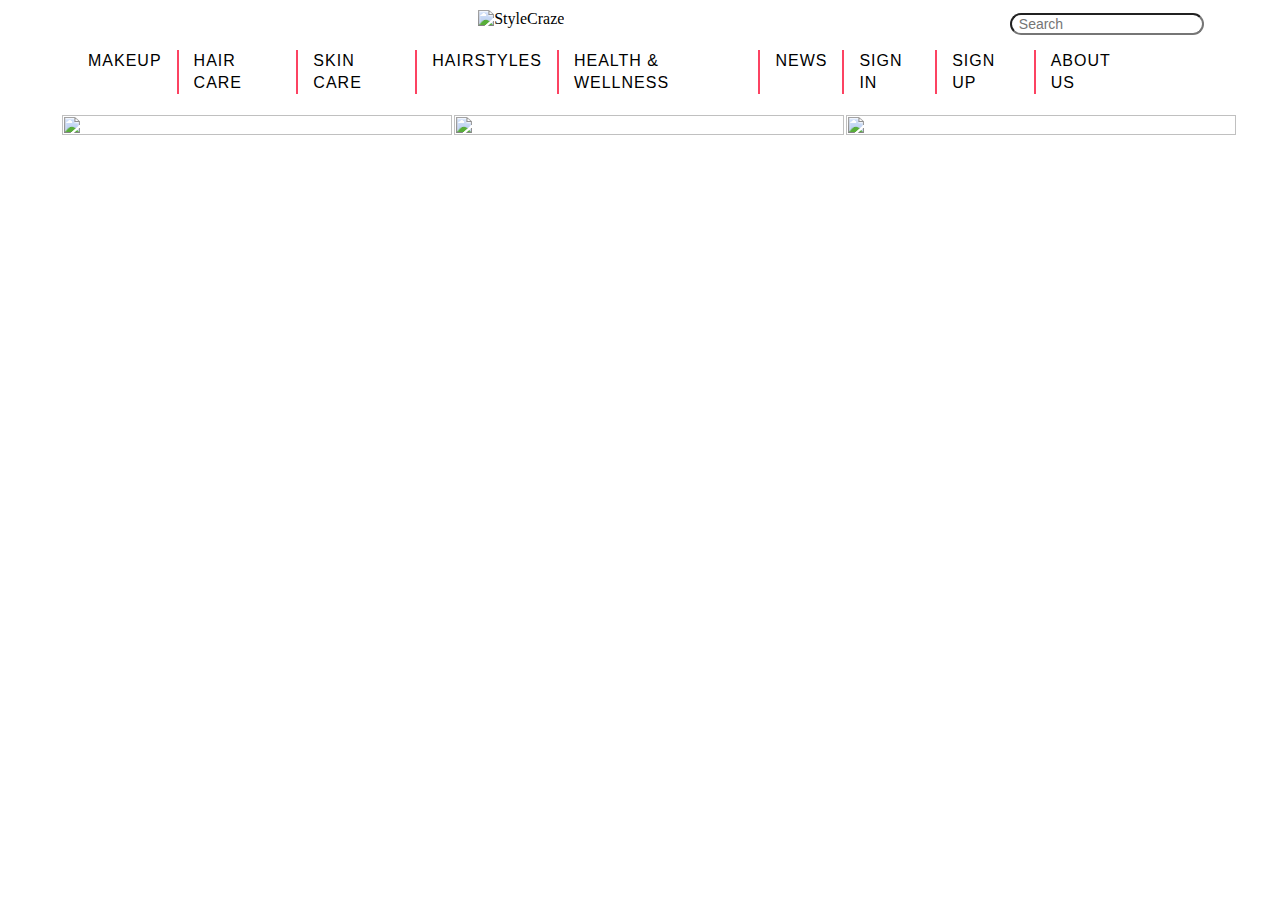
==== Individual Project 1/index.html @ 75a13a4c "added the files in branch day-2" ====
<html lang="en">
<head>
    <meta charset="UTF-8">
    <meta http-equiv="X-UA-Compatible" content="IE=edge">
    <meta name="viewport" content="width=device-width, initial-scale=1.0">
    <title>Style caraze</title>
    <style>
        #container{
            display: flex;
            flex-wrap: wrap;
            justify-content: center;
             width: 90%;
             margin: auto;
            position: sticky;
        }
        #container>img{
            display: block;
            margin-top: 2px;
           margin-left: 407px;
           margin-right: auto;
        }
        input[type="search"]{
              border-radius: 20px;
              margin-top: 5px;
              margin-bottom: 5px;
              margin-right: 5px;
              font-size: 14px;
              padding-left: 7px;
        }
        #ele{
            display: flex;
            justify-content: center;
            width: 85%;
            font-family: Poppins, Poppins-Hindi, sans-serif;
            
            margin-top: 10px;
            margin-left: 65px;
            font-size: 16px;
            font-weight: 500;
            letter-spacing: 1px;
            line-height: 22px;
            
        }
        #ele>div{
            border-right: 2px solid rgb(252, 67, 98);
            padding-left: 15px;
            padding-right: 15px;
        }
        #ele>div:last-child{
            border:none;
        }
       #homeTopSection{
        display: flex;
        width: 93%;
        margin: auto;
        margin-top: 20px;
        margin-left: 53px;
       } 
       #homeTopSection>div{
        width: 100%;
        border: .1px solid white;
       
        
       }
       #homeTopSection>div>img:hover{
        transition: 0.5s;
        opacity: 0.8;
       }
       #homeTopSection>div>img{
        width: 100%;
       }
    </style>
</head>
<body>
  <div id="container">
    <img src="https://cdn2.stylecraze.com/wp-content/themes/buddyboss-child/images/sc-logo.png" alt="StyleCraze">
    <input type="search" placeholder="Search" aria-label="Search">
    </div>  
    <div id="ele"></div>
    <div id="homeTopSection">

    </div>
</body>
<script>
    let navElement=["MAKEUP","HAIR CARE","SKIN CARE", "HAIRSTYLES","HEALTH & WELLNESS","NEWS","SIGN IN","SIGN UP","ABOUT US"]
    let topSection=["https://cdn2.stylecraze.com/wp-content/uploads/2019/03/How-To-Style-Converse-Shoes-With-Dresses--17-Outfit-Ideas-1.jpg.webp",
    "https://cdn2.stylecraze.com/wp-content/uploads/2019/03/27-Cute-Summer-Date-Ideas-To-Explore-With-Your-Loved-One.jpg.webp",
    "https://cdn2.stylecraze.com/wp-content/uploads/2019/03/A-Complete-History-Of-Lipsticks.jpg.webp"]

    navElement.forEach(function (ele,i){
      let navElement1=document.createElement("div");
      navElement1.innerText=ele;
      navElement1.addEventListener("click", function (){
         moveBetweenPages(ele,i);
      })
      document.querySelector("#ele").append(navElement1);
    })
    topSection.forEach(function (ele){
        let topSectionDiv=document.createElement("div");
        let topSectionImg=document.createElement("img");
        topSectionImg.src=ele;
        topSectionDiv.append(topSectionImg);
        document.querySelector("#homeTopSection").append(topSectionDiv);
    })
    function  moveBetweenPages(ele,i){
        if(i==0){
            window.location.href="makeUp.html";
        }
        if(i==1){
            window.location.href="hairCare.html";
        }
        if(i==2){
            window.location.href="skinCare.html";
        }
        if(i==3){
            window.location.href="hairStyles.html";
        }
        if(i==6){
            window.location.href="signIn.html";
        }
        if(i==7){
            window.location.href="signUp.html";
        }
    }
</script>
</html>
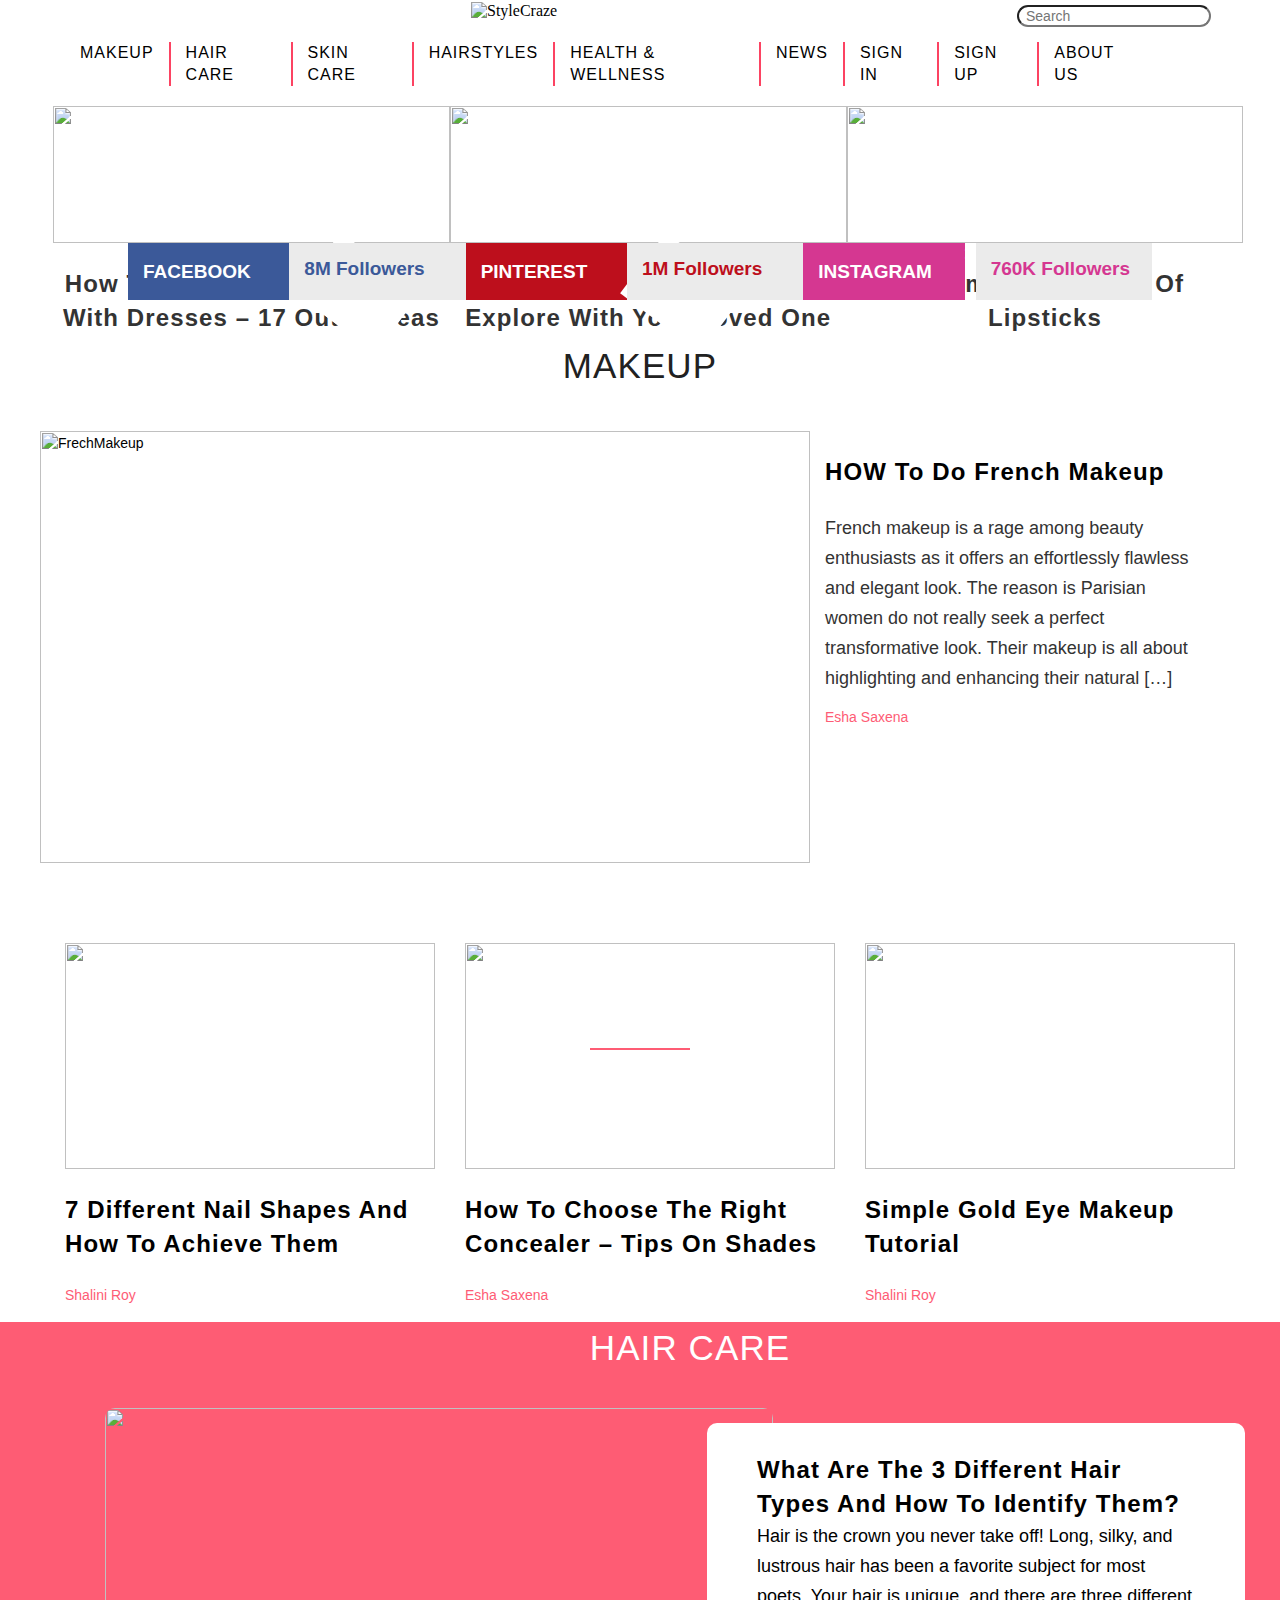
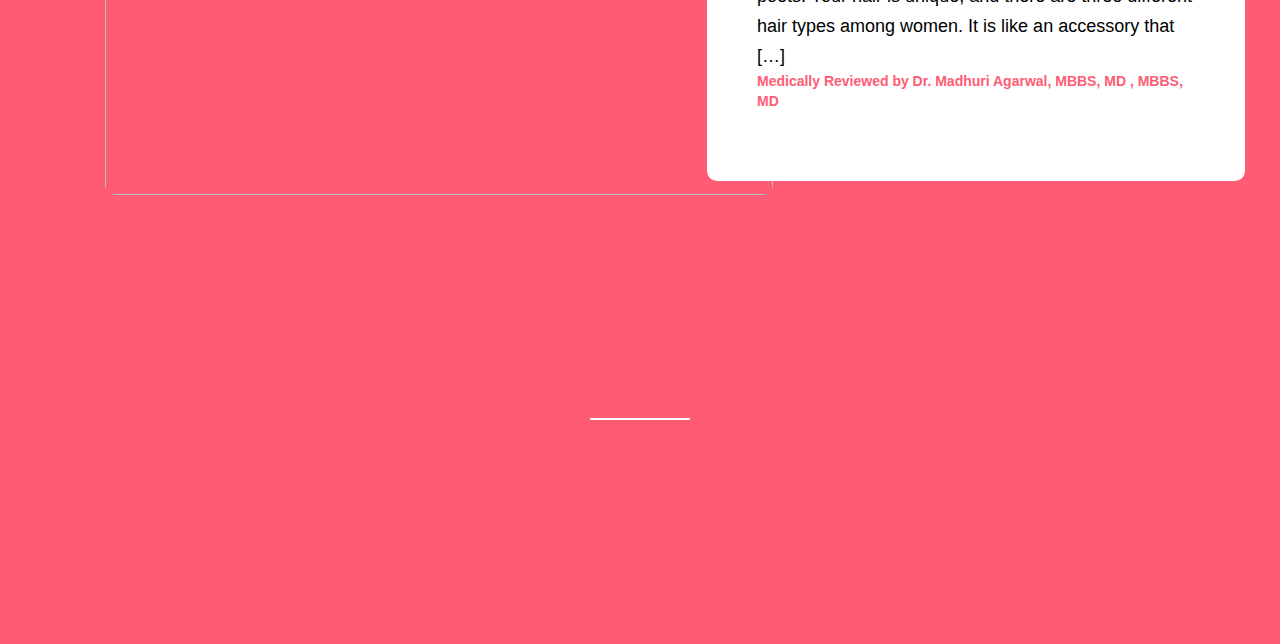
==== commit 4ab16f73: "Added day-3 work of individual project" ====
--- a/Individual Project 1/index.html
+++ b/Individual Project 1/index.html
@@ -4,123 +4,67 @@
     <meta http-equiv="X-UA-Compatible" content="IE=edge">
     <meta name="viewport" content="width=device-width, initial-scale=1.0">
     <title>Style caraze</title>
-    <style>
-        #container{
-            display: flex;
-            flex-wrap: wrap;
-            justify-content: center;
-             width: 90%;
-             margin: auto;
-            position: sticky;
-        }
-        #container>img{
-            display: block;
-            margin-top: 2px;
-           margin-left: 407px;
-           margin-right: auto;
-        }
-        input[type="search"]{
-              border-radius: 20px;
-              margin-top: 5px;
-              margin-bottom: 5px;
-              margin-right: 5px;
-              font-size: 14px;
-              padding-left: 7px;
-        }
-        #ele{
-            display: flex;
-            justify-content: center;
-            width: 85%;
-            font-family: Poppins, Poppins-Hindi, sans-serif;
-            
-            margin-top: 10px;
-            margin-left: 65px;
-            font-size: 16px;
-            font-weight: 500;
-            letter-spacing: 1px;
-            line-height: 22px;
-            
-        }
-        #ele>div{
-            border-right: 2px solid rgb(252, 67, 98);
-            padding-left: 15px;
-            padding-right: 15px;
-        }
-        #ele>div:last-child{
-            border:none;
-        }
-       #homeTopSection{
-        display: flex;
-        width: 93%;
-        margin: auto;
-        margin-top: 20px;
-        margin-left: 53px;
-       } 
-       #homeTopSection>div{
-        width: 100%;
-        border: .1px solid white;
-       
-        
-       }
-       #homeTopSection>div>img:hover{
-        transition: 0.5s;
-        opacity: 0.8;
-       }
-       #homeTopSection>div>img{
-        width: 100%;
-       }
-    </style>
+    <link rel="stylesheet" href="./Styles/index.css"/>
+    
 </head>
 <body>
   <div id="container">
     <img src="https://cdn2.stylecraze.com/wp-content/themes/buddyboss-child/images/sc-logo.png" alt="StyleCraze">
     <input type="search" placeholder="Search" aria-label="Search">
     </div>  
+
     <div id="ele"></div>
-    <div id="homeTopSection">
+    <div id="homeTopSection"></div>
+    <!-- Social Media Part -->
+    <div id="socialFollowing">
+        
+            <div class="social">FACEBOOK</div>
+            <div class="empty"></div>
+            <div >8M  Followers</div>
+        
+        
+            <div  class="social">PINTEREST</div>
+            <div class="empty"></div>
+            <div >1M Followers</div>
+        
+        
+            <div  class="social">INSTAGRAM</div>
+            <div class="empty"></div>>
+            <div >760K Followers</div>
+        
+    </div>
+    <!-- Make Up Section -->
+   
+    <div>
+        <h1>MAKEUP</h1>
+    </div>
+    <div id="frenchMakeUp">
+    <img src="https://cdn2.stylecraze.com/wp-content/uploads/2019/02/How-To-Do-French-Makeup-2.jpg.webp" alt="FrechMakeup">
+    <div>
+      <div><p>HOW To Do French Makeup</p></div>  
+        <div><p>French makeup is a rage among beauty enthusiasts as it offers an effortlessly flawless and elegant look. The reason is Parisian women do not really seek a perfect transformative look. Their makeup is all about highlighting and enhancing their natural […]</p>
+        </div> 
+        <div><p>Esha Saxena</p></div>
+    </div>
+   </div>
+    <div id="makeUpTips">
 
     </div>
+    <!-- Hair Care Section -->
+    <div id="hairCareSection">
+        <div>
+            <p>HAIR CARE</p>
+            <img src="https://cdn2.stylecraze.com/wp-content/uploads/2012/09/What-Are-The-3-Different-Hair-Types-And-How-To-Identify-Them.jpg.webp" alt="">
+             <div>
+                <div>What Are The 3 Different Hair Types And How To Identify Them?</div>
+                <div>Hair is the crown you never take off! Long, silky, and lustrous hair has been a favorite subject for most poets. Your hair is unique, and there are three different hair types among women. It is like an accessory that […]</div>
+                <div>Medically Reviewed by Dr. Madhuri Agarwal, MBBS, MD , MBBS, MD</div>
+             </div>
+        </div>
+        <div></div>
+    </div>
+    
+    
 </body>
-<script>
-    let navElement=["MAKEUP","HAIR CARE","SKIN CARE", "HAIRSTYLES","HEALTH & WELLNESS","NEWS","SIGN IN","SIGN UP","ABOUT US"]
-    let topSection=["https://cdn2.stylecraze.com/wp-content/uploads/2019/03/How-To-Style-Converse-Shoes-With-Dresses--17-Outfit-Ideas-1.jpg.webp",
-    "https://cdn2.stylecraze.com/wp-content/uploads/2019/03/27-Cute-Summer-Date-Ideas-To-Explore-With-Your-Loved-One.jpg.webp",
-    "https://cdn2.stylecraze.com/wp-content/uploads/2019/03/A-Complete-History-Of-Lipsticks.jpg.webp"]
-
-    navElement.forEach(function (ele,i){
-      let navElement1=document.createElement("div");
-      navElement1.innerText=ele;
-      navElement1.addEventListener("click", function (){
-         moveBetweenPages(ele,i);
-      })
-      document.querySelector("#ele").append(navElement1);
-    })
-    topSection.forEach(function (ele){
-        let topSectionDiv=document.createElement("div");
-        let topSectionImg=document.createElement("img");
-        topSectionImg.src=ele;
-        topSectionDiv.append(topSectionImg);
-        document.querySelector("#homeTopSection").append(topSectionDiv);
-    })
-    function  moveBetweenPages(ele,i){
-        if(i==0){
-            window.location.href="makeUp.html";
-        }
-        if(i==1){
-            window.location.href="hairCare.html";
-        }
-        if(i==2){
-            window.location.href="skinCare.html";
-        }
-        if(i==3){
-            window.location.href="hairStyles.html";
-        }
-        if(i==6){
-            window.location.href="signIn.html";
-        }
-        if(i==7){
-            window.location.href="signUp.html";
-        }
-    }
-</script>
+<script src="./Scripts/index.js"></script>
 </html>--- a/Individual Project 1/Styles/index.css
+++ b/Individual Project 1/Styles/index.css
@@ -0,0 +1,356 @@
+body{
+    margin: 0px;
+}
+#container{
+    display: flex;
+    flex-wrap: wrap;
+    justify-content: center;
+     width: 90%;
+     margin: auto;
+   
+}
+#container>img{
+    display: block;
+    margin-top: 2px;
+   margin-left: 407px;
+   margin-right: auto;
+}
+input[type="search"]{
+      border-radius: 20px;
+      margin-top: 5px;
+      margin-bottom: 5px;
+      margin-right: 5px;
+      font-size: 14px;
+      padding-left: 7px;
+}
+#ele{
+    display: flex;
+    justify-content: center;
+    width: 85%;
+    font-family: Poppins, Poppins-Hindi, sans-serif;
+    
+    margin-top: 10px;
+    margin-left: 65px;
+    font-size: 16px;
+    font-weight: 500;
+    letter-spacing: 1px;
+    line-height: 22px;
+    
+}
+#ele>div{
+    border-right: 2px solid rgb(252, 67, 98);
+    padding-left: 15px;
+    padding-right: 15px;
+}
+#ele>div:last-child{
+    border:none;
+}
+#homeTopSection{
+display: flex;
+
+width: 93%;
+margin: auto;
+margin-top: 20px;
+margin-left: 53px;
+} 
+#homeTopSection>div{
+width: 100%;
+}
+#homeTopSection>div>img:hover{
+transition: 0.5s;
+opacity: 0.8;
+}
+#homeTopSection>div>img{
+width: 100%;
+}
+#homeTopSection>div>p{
+  
+    font-family: Poppins, Poppins-Hindi, sans-serif;
+    font-size: 24px;
+    font-weight: 700;
+    letter-spacing: 1.1px;
+    line-height: 34.2857px;
+    color: #333333;
+    text-align: center;
+    cursor: pointer;
+}
+
+/* Social Media Part */
+#socialFollowing{
+    display: flex;
+    justify-content: space-between;
+    width: 80%;
+    margin: auto;
+    
+    font-family: Poppins, Poppins-Hindi, sans-serif;
+    font-size: 19px;
+    font-weight: 700;
+    color:#FFFFFF ;
+}
+#socialFollowing>div:nth-of-type(3n){
+    width: 191.281px;
+    background-color: #ebebeb;
+    padding: 15px 15px 0px 15px;
+    z-index: 10;
+}
+.social{
+    line-height: 27.1429px;
+   
+    width:191.281px;
+    padding: 15px 0px 15px 15px;
+
+}
+#socialFollowing>div:nth-child(1){
+    
+    background-color: #3B5999;
+   
+}
+#socialFollowing>div:nth-child(4){
+  background-color: #BD0F1C;
+}
+#socialFollowing>div:nth-child(7){
+ background-color:  #D53791;
+}
+#socialFollowing>div:nth-child(3){
+    color:#3B5999 ;
+    
+}
+#socialFollowing>div:nth-child(6){
+    color:#BD0F1C ;
+}
+#socialFollowing>div:nth-child(9){
+    color:#D53791 ;
+}
+#socialFollowing>.empty{
+    content: "";
+    position: absolute;
+    left: 320px;
+    width: 76px;
+    height: 99.87px;
+    z-index: 9;
+    background-color:#FFFFFF;
+    -webkit-transform: rotate(127deg);
+    box-sizing: border-box;
+}
+#socialFollowing>div:nth-child(5){
+    left: 645px;
+    background-color: #FFFFFF;
+}
+
+/* Make Up Section */
+#socialFollowing+div>h1{
+    font-family: Poppins, Poppins-Hindi, sans-serif;
+    font-size: 35px;
+    font-weight: 500;
+    letter-spacing: 1.1px;
+    line-height: 51px;
+    text-align: center;
+    color: #212121;
+    cursor: pointer;
+    margin: 40px 0 40px 0;
+}
+#socialFollowing+div>h1::after{
+    content: "";
+    height: 2px;
+    width: 100px;
+    background-color: #fe5c74;
+    position: absolute;
+    bottom: 0;
+    left: 0;
+    right: 0;
+
+   margin: -150px auto;
+
+}
+#frenchMakeUp{
+    display: flex;
+    justify-content: space-between;
+    height: 472.078px;
+    width: 1200px;
+    padding: 0 0 40px 0;
+    font-family: Poppins, Poppins-Hindi, sans-serif;
+     font-size: 14px;
+     line-height: 20px;
+    margin: auto;
+    
+}
+#frenchMakeUp>img{
+    height: 432.078px;
+    width: 770px;
+    cursor: pointer;
+
+}
+#frenchMakeUp>img:hover{
+transition: 0.5s;
+opacity: 0.8;
+}
+#frenchMakeUp>div{
+
+    height: 274px;
+    width: 400px;
+    padding: 0 15px 0 15px;
+}
+#frenchMakeUp>div>div:first-child>p{
+    font-family: Poppins, Poppins-Hindi, sans-serif;
+font-size: 24px;
+font-weight: 700;
+letter-spacing: 1.1px;
+line-height: 34px;
+    cursor: pointer;
+}
+#frenchMakeUp>div>div:nth-child(2){
+    height: 180px;
+    width: 370px;
+    font-size: 18px;
+   color:#333333 ; 
+line-height: 30px;
+}
+#frenchMakeUp>div>div:last-child{
+    color: #FE5C75;
+    cursor: pointer;
+}
+#frenchMakeUp>div>div:last-child:hover{
+text-decoration: underline solid rgb(254,92,117);
+}
+#makeUpTips{
+    display: flex;
+    justify-content: space-between;
+   margin-left: 50px;
+   
+ width: 1200px;
+
+}
+#makeUpTips>div{
+    height: 344.359px;
+    width: 400px;
+    padding: 0 15px 0 15px;
+}
+
+#makeUpTips>div>img{
+    height: 226.359px;
+    width: 370px;
+    cursor: pointer;
+}
+#makeUpTips>div>img:hover{
+    transition: 0.5s;
+opacity: 0.8;
+}
+#makeUpTips>div>p:nth-child(2){
+    font-family: Poppins, Poppins-Hindi, sans-serif;
+    font-size: 24px;
+    font-weight: 700;
+    letter-spacing: 1.1px;
+    line-height: 34px;
+    width: auto;
+    height: auto;
+    cursor: pointer;
+}
+#makeUpTips>div>p:nth-child(3){
+    font-family: Poppins, Poppins-Hindi, sans-serif;
+font-size: 14px;
+line-height: 20px;
+
+    color: #FE5C75;
+    cursor: pointer;
+}
+#makeUpTips>div>p:nth-child(3):hover{
+    text-decoration: underline solid rgb(254,92,117);
+}
+#hairCareSection{
+    width:100%;
+    background-color: #fe5c74;
+    height: 921.531px;
+
+}
+#hairCareSection>div:first-child{
+    
+height: 921.531px;
+width: 1170px;
+margin: 0 90px 0 90px;
+padding: 0 15px 0 15px;
+}
+#hairCareSection>div:first-child>p{
+    font-family: Poppins, Poppins-Hindi, sans-serif;
+font-size: 35px;
+font-weight: 500;
+letter-spacing: 1.1px;
+line-height: 51px;
+text-decoration: none solid rgb(255, 255, 255);
+text-align: center;
+color: #FFFFFF;
+}
+#hairCareSection>div:first-child>p::after{
+    content: "";
+    height: 2px;
+    width: 100px;
+    background-color:#FFFFFF;
+    position: absolute;
+    bottom: 0;
+    left: 0;
+    right: 0;
+
+   margin: -1120px auto;
+}
+#hairCareSection>div:first-child>img{
+    height: 386.625px;
+width: 667.5px;
+cursor: pointer;
+border-radius: 10px;
+}
+#hairCareSection>div:first-child>img:hover{
+    transition: 0.5s;
+    opacity: 0.8;
+}
+#hairCareSection>div:first-child>div{
+    height: 298px;
+width: 438.188px;
+margin: 0 0 0 -68px;
+padding: 30px 50px 30px 50px;
+position: relative;
+top: -372px;
+bottom: 0px;
+right: 0px;
+left: 670px;
+border-radius: 10px;
+background-color: #FFFFFF;
+}
+
+#hairCareSection>div:first-child>div>div:first-child{
+    font-family: Poppins, Poppins-Hindi, sans-serif;
+font-size: 24px;
+font-weight: 700;
+letter-spacing: 1.1px;
+line-height: 34px;
+}
+#hairCareSection>div:first-child>div>div:nth-child(2){
+    font-family: Poppins, Poppins-Hindi, sans-serif;
+font-size: 18px;
+line-height: 30px;
+text-decoration: none solid rgb(51, 51, 51);
+}
+#hairCareSection>div:first-child>div>div:nth-child(3){
+    font-family: Poppins, Poppins-Hindi, sans-serif;
+    font-size: 14px;
+    font-weight: 700;
+    line-height: 20px;
+    color: #FE5C75;
+    cursor: pointer;
+}
+#hairCareSection>div:first-child>div>div:nth-child(3):hover{
+    text-decoration: underline solid rgb(254,92,117);
+}
+
+
+
+
+
+
+
+
+
+
+
+
+
+
+
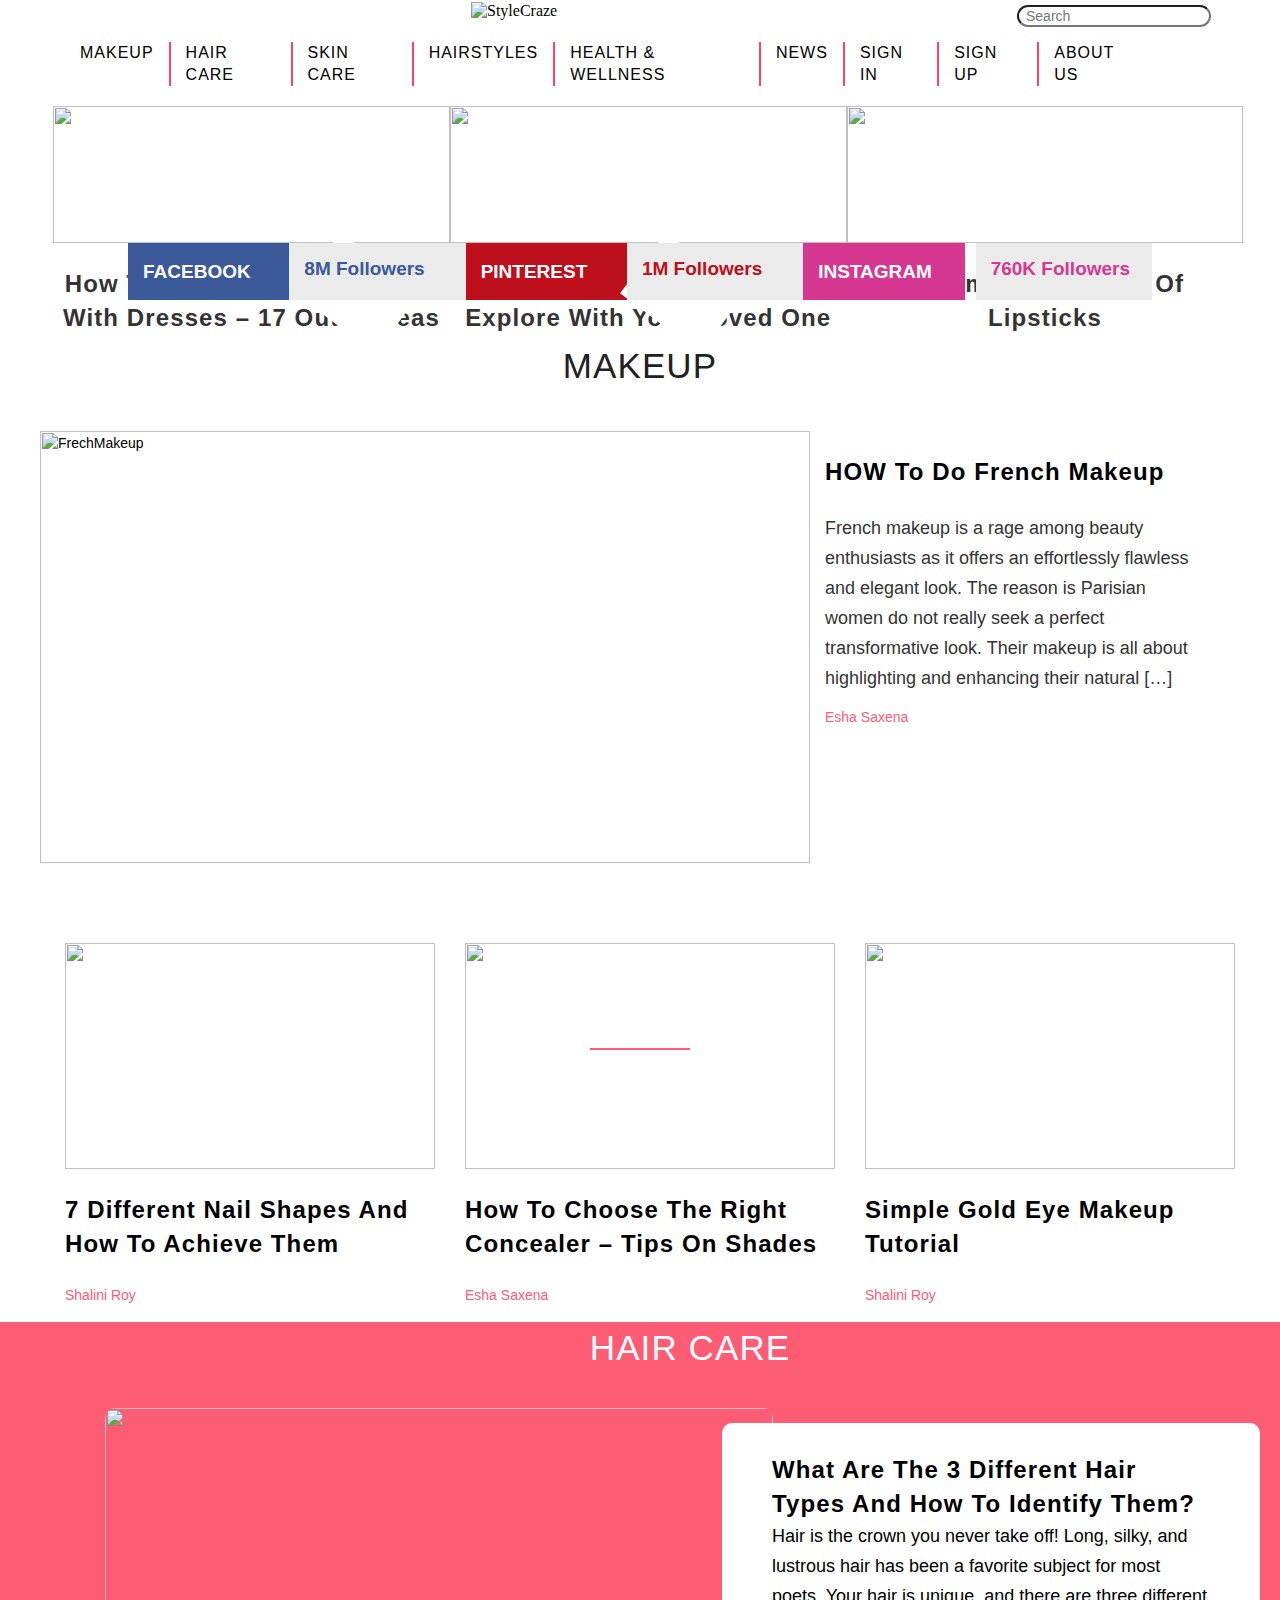
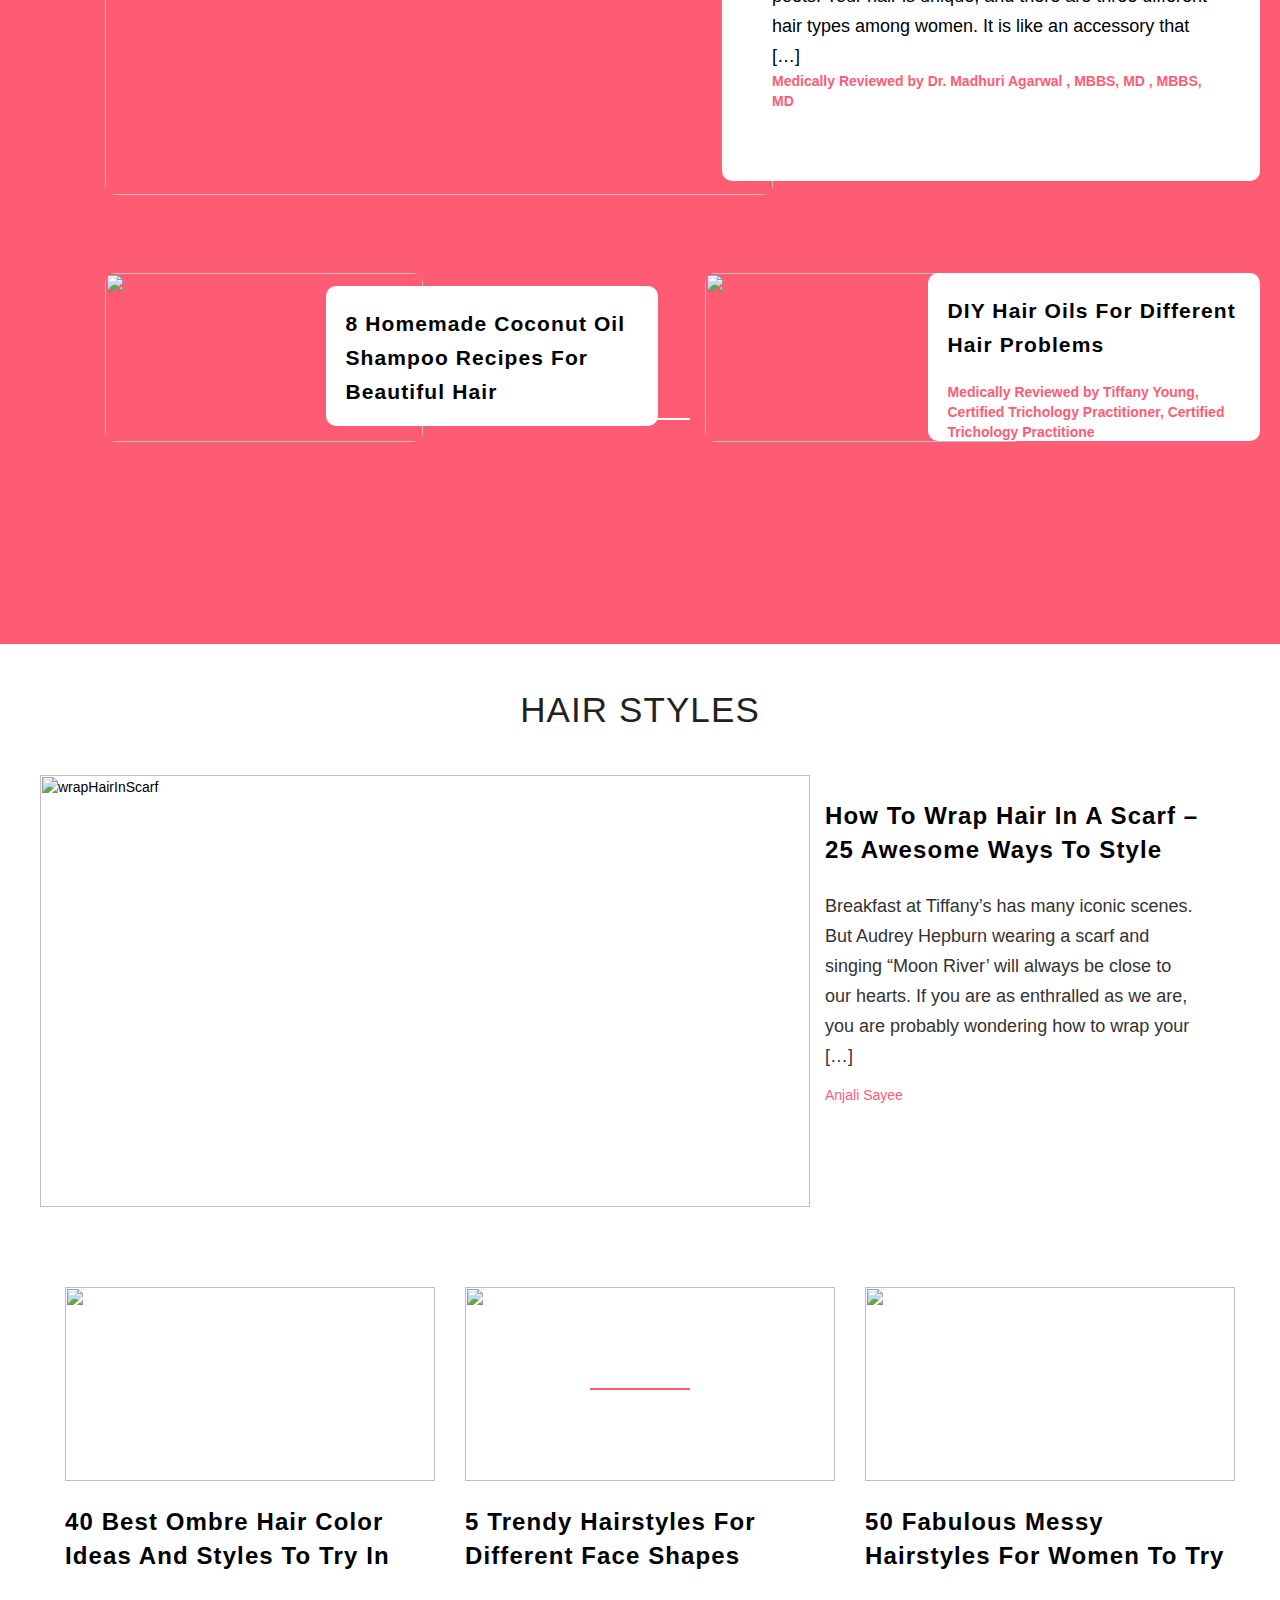
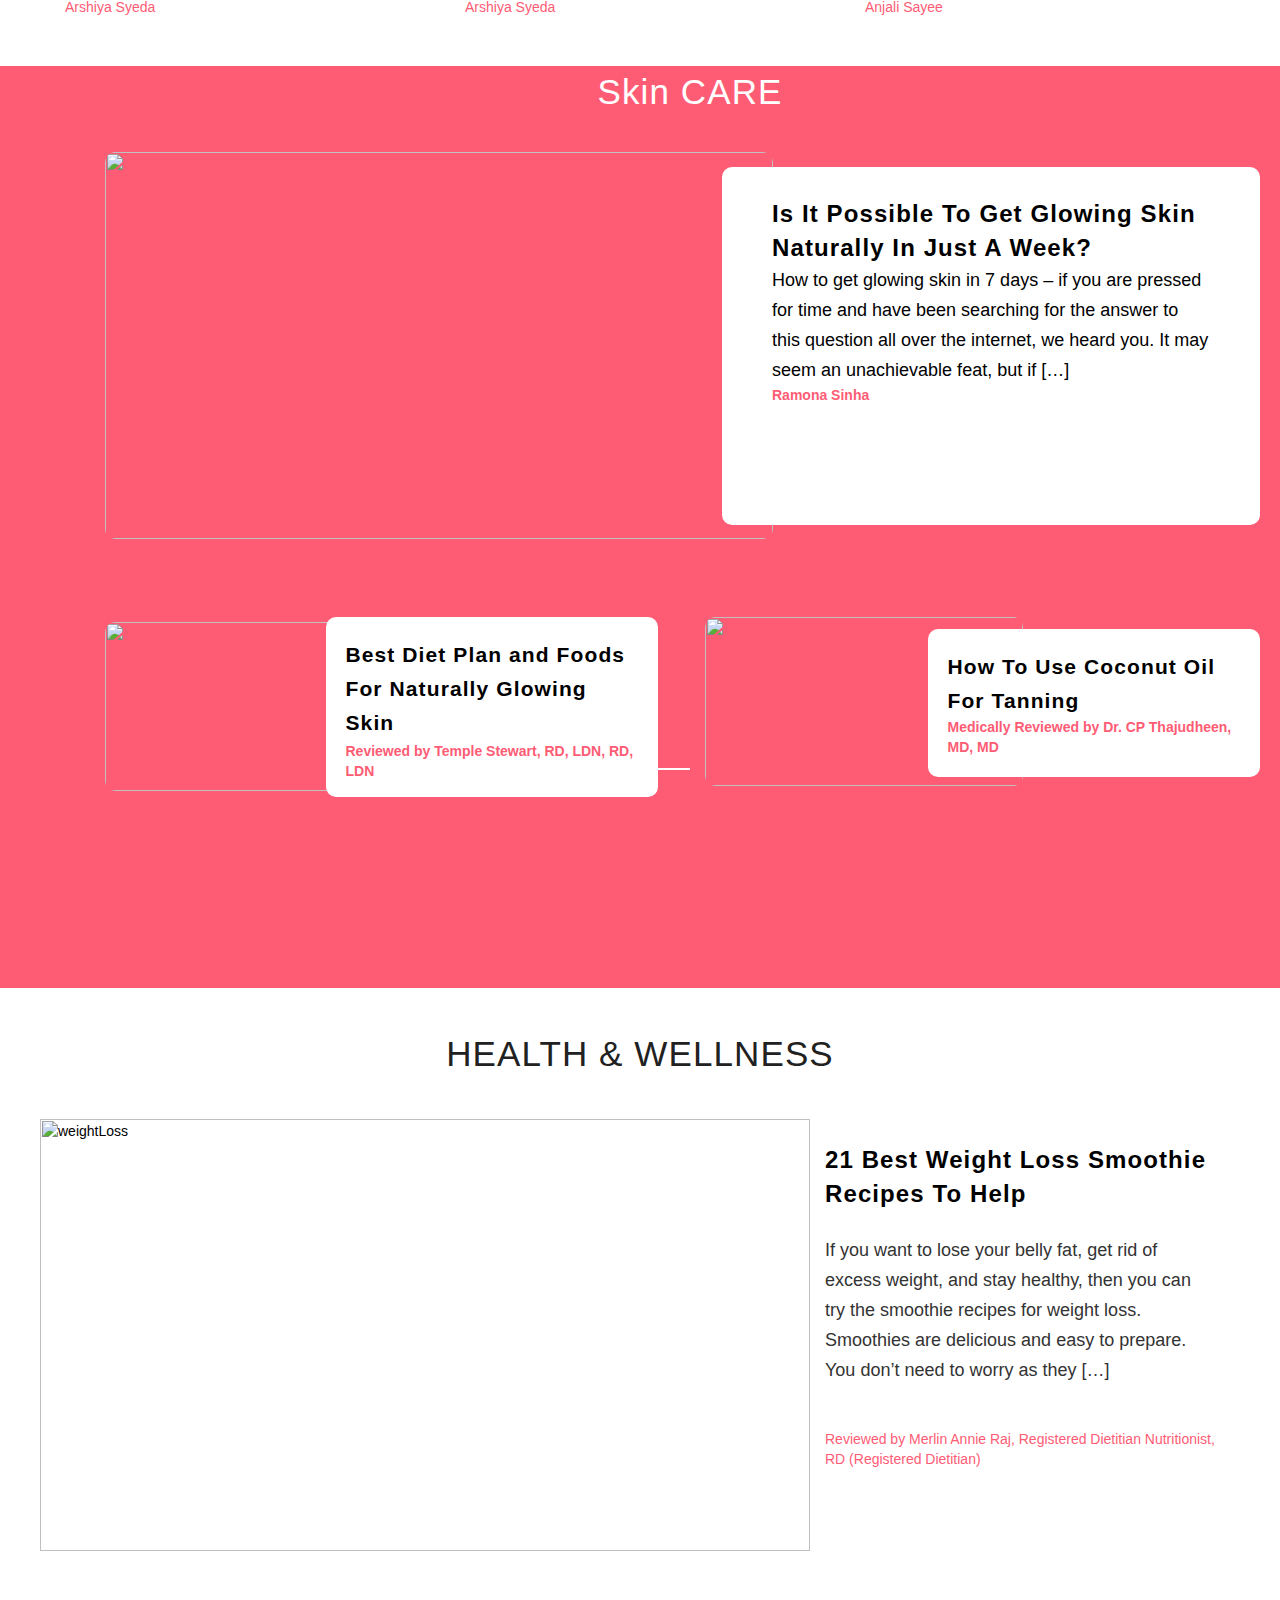
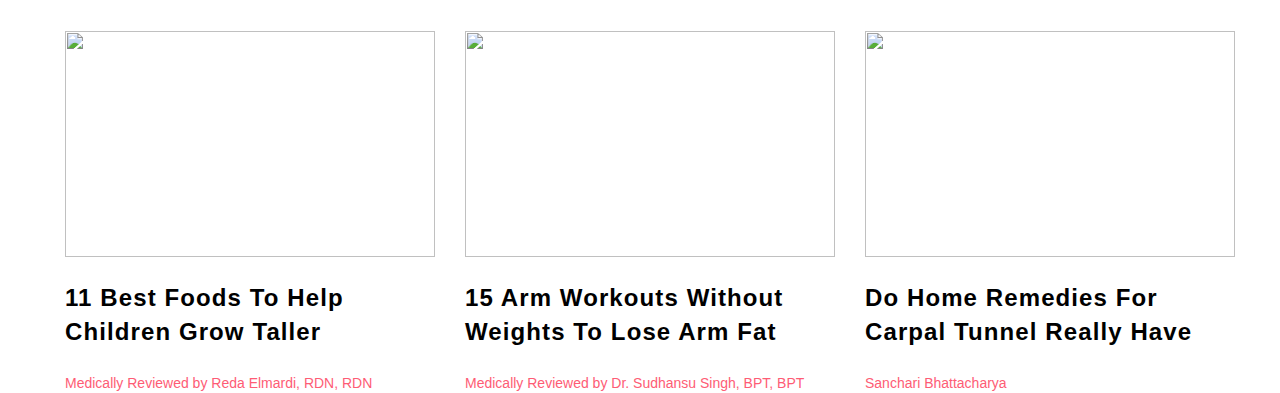
==== commit b3cd8c4d: "added day-4 work" ====
--- a/Individual Project 1/index.html
+++ b/Individual Project 1/index.html
@@ -58,13 +58,89 @@
              <div>
                 <div>What Are The 3 Different Hair Types And How To Identify Them?</div>
                 <div>Hair is the crown you never take off! Long, silky, and lustrous hair has been a favorite subject for most poets. Your hair is unique, and there are three different hair types among women. It is like an accessory that […]</div>
-                <div>Medically Reviewed by Dr. Madhuri Agarwal, MBBS, MD , MBBS, MD</div>
+                <div>Medically Reviewed by <span>Dr. Madhuri Agarwal</span> , MBBS, MD , MBBS, MD</div> 
              </div>
         </div>
-        <div></div>
+        <div>
+            <div>
+                <img src="https://cdn2.stylecraze.com/wp-content/uploads/2012/09/8-Homemade-Coconut-Oil-Shampoo-Recipes-For-Beautiful-Hair.jpg.webp" alt="">
+                <div><p>8 Homemade Coconut Oil Shampoo Recipes For Beautiful Hair</p> </div>
+            </div>
+           <div>
+            <img src="https://cdn2.stylecraze.com/wp-content/uploads/2012/09/DIY-Hair-Oils-For-Different-Hair-Problems.jpg.webp" alt="">
+             <div> 
+                <div><p>DIY Hair Oils For Different Hair Problems</p></div>
+               <div><p>Medically Reviewed by Tiffany Young, Certified Trichology Practitioner, Certified Trichology Practitione</p></div>
+            </div>           
+        </div>
+        </div>
     </div>
-    
-    
+      <!-- Hair Styles Section -->
+      
+    <div>
+        <h1>HAIR STYLES</h1>
+    </div>
+    <div id="wrapHairInScarf">
+    <img src="https://cdn2.stylecraze.com/wp-content/uploads/2015/06/How-To-Wrap-Hair-In-A-Scarf--25-Awesome-Ways-To-Style.jpg.webp" alt="wrapHairInScarf">
+    <div>
+      <div><p>How To Wrap Hair In A Scarf – 25 Awesome Ways To Style</p></div>  
+        <div><p>Breakfast at Tiffany’s has many iconic scenes. But Audrey Hepburn wearing a scarf and singing “Moon River’ will always be close to our hearts. If you are as enthralled as we are, you are probably wondering how to wrap your […]</p>
+        </div> 
+        <div><p>Anjali Sayee</p></div>
+    </div>
+   </div>
+    <div id="hairStyleTips">
+    </div>
+
+     <!-- Skin Care Section -->
+     
+    <div id="skinCareSection">
+        <div>
+            <p>Skin CARE</p>
+            <img src="https://cdn2.stylecraze.com/wp-content/uploads/2014/03/Is-It-Possible-To-Get-Glowing-Skin-Naturally-In-Just-A-Week-1.jpg.webp" alt="">
+             <div>
+                <div>Is It Possible To Get Glowing Skin Naturally In Just A Week?</div>
+                <div>How to get glowing skin in 7 days – if you are pressed for time and have been searching for the answer to this question all over the internet, we heard you. It may seem an unachievable feat, but if […]</div>
+                <div> <span>Ramona Sinha</span> </div> 
+             </div>
+        </div>
+        <div>
+            <div>
+                <img id="bestDiet" src="https://cdn2.stylecraze.com/wp-content/uploads/2014/03/Best-Diet-Plan-and-Foods-For-Naturally-Glowing-Skin.jpg.webp" alt="">
+               <div>
+                <div><p>Best Diet Plan and Foods For Naturally Glowing Skin</p> </div>
+                <div>Reviewed by <span>Temple Stewart</span>, RD, LDN, RD, LDN</div>
+               </div>
+                
+            </div>
+           <div>
+            <img src="https://cdn2.stylecraze.com/wp-content/uploads/2014/03/How-To-Use-Coconut-Oil-For-Tanning.jpg.webp" alt="">
+             <div> 
+                <div><p>How To Use Coconut Oil For Tanning</p></div>
+               <div><p>Medically Reviewed by <span>Dr. CP Thajudheen</span>, MD, MD</p></div> 
+            </div>           
+        </div>
+        </div>
+    </div>
+
+     <!-- Health & Wellness Section -->
+
+     <div>
+        <h1>HEALTH & WELLNESS</h1>
+    </div>
+    <div id="weightLoss">
+    <img src="https://cdn2.stylecraze.com/wp-content/uploads/2013/12/21-Best-Weight-Loss-Smoothie-Recipes-To-Help-You-Lose-Fat.jpg.webp" alt="weightLoss">
+    <div>
+      <div><p>21 Best Weight Loss Smoothie Recipes To Help</p></div>  
+        <div><p>If you want to lose your belly fat, get rid of excess weight, and stay healthy, then you can try the smoothie recipes for weight loss. Smoothies are delicious and easy to prepare. You don’t need to worry as they […]</p>
+        </div> 
+        <div><p>Reviewed by <span>Merlin Annie Raj</span>, Registered Dietitian Nutritionist, RD (Registered Dietitian)</p></div> 
+    </div>
+   </div>
+    <div id="healthTips">
+
+    </div>
+
 </body>
 <script src="./Scripts/index.js"></script>
 </html>--- a/Individual Project 1/Styles/index.css
+++ b/Individual Project 1/Styles/index.css
@@ -137,8 +137,8 @@
     background-color: #FFFFFF;
 }
 
-/* Make Up Section */
-#socialFollowing+div>h1{
+/* Make Up And Health and Wellness Section*/
+#socialFollowing+div>h1,#skinCareSection+div>h1{
     font-family: Poppins, Poppins-Hindi, sans-serif;
     font-size: 35px;
     font-weight: 500;
@@ -149,7 +149,7 @@
     cursor: pointer;
     margin: 40px 0 40px 0;
 }
-#socialFollowing+div>h1::after{
+#socialFollowing+div>h1::after,#skinCareSection+div>h1::after{
     content: "";
     height: 2px;
     width: 100px;
@@ -162,7 +162,7 @@
    margin: -150px auto;
 
 }
-#frenchMakeUp{
+#frenchMakeUp,#weightLoss,#wrapHairInScarf{
     display: flex;
     justify-content: space-between;
     height: 472.078px;
@@ -174,23 +174,23 @@
     margin: auto;
     
 }
-#frenchMakeUp>img{
+#frenchMakeUp>img,#wrapHairInScarf>img,#weightLoss>img{
     height: 432.078px;
     width: 770px;
     cursor: pointer;
 
 }
-#frenchMakeUp>img:hover{
+#frenchMakeUp>img:hover,#wrapHairInScarf>img:hover,#weightLoss>img:hover{
 transition: 0.5s;
 opacity: 0.8;
 }
-#frenchMakeUp>div{
+#frenchMakeUp>div,#wrapHairInScarf>div,#weightLoss>div{
 
     height: 274px;
     width: 400px;
     padding: 0 15px 0 15px;
 }
-#frenchMakeUp>div>div:first-child>p{
+#frenchMakeUp>div>div:first-child>p,#wrapHairInScarf>div>div:first-child>p,#weightLoss>div>div:first-child>p{
     font-family: Poppins, Poppins-Hindi, sans-serif;
 font-size: 24px;
 font-weight: 700;
@@ -198,21 +198,21 @@
 line-height: 34px;
     cursor: pointer;
 }
-#frenchMakeUp>div>div:nth-child(2){
+#frenchMakeUp>div>div:nth-child(2),#wrapHairInScarf>div>div:nth-child(2),#weightLoss>div>div:nth-child(2){
     height: 180px;
     width: 370px;
     font-size: 18px;
    color:#333333 ; 
 line-height: 30px;
 }
-#frenchMakeUp>div>div:last-child{
+#frenchMakeUp>div>div:last-child,#wrapHairInScarf>div>div:last-child,#weightLoss>div>div:last-child{
     color: #FE5C75;
     cursor: pointer;
 }
-#frenchMakeUp>div>div:last-child:hover{
+#frenchMakeUp>div>div:last-child:hover,#wrapHairInScarf>div>div:last-child:hover,#weightLoss>div>div:last-child:hover{
 text-decoration: underline solid rgb(254,92,117);
 }
-#makeUpTips{
+#makeUpTips,#healthTips{
     display: flex;
     justify-content: space-between;
    margin-left: 50px;
@@ -220,22 +220,22 @@
  width: 1200px;
 
 }
-#makeUpTips>div{
+#makeUpTips>div,#healthTips>div{
     height: 344.359px;
     width: 400px;
     padding: 0 15px 0 15px;
 }
 
-#makeUpTips>div>img{
+#makeUpTips>div>img,#healthTips>div>img{
     height: 226.359px;
     width: 370px;
     cursor: pointer;
 }
-#makeUpTips>div>img:hover{
+#makeUpTips>div>img:hover,#healthTips>div>img:hover{
     transition: 0.5s;
 opacity: 0.8;
 }
-#makeUpTips>div>p:nth-child(2){
+#makeUpTips>div>p:nth-child(2),#healthTips>div>p:nth-child(2){
     font-family: Poppins, Poppins-Hindi, sans-serif;
     font-size: 24px;
     font-weight: 700;
@@ -245,7 +245,7 @@
     height: auto;
     cursor: pointer;
 }
-#makeUpTips>div>p:nth-child(3){
+#makeUpTips>div>p:nth-child(3),#healthTips>div>p:nth-child(3){
     font-family: Poppins, Poppins-Hindi, sans-serif;
 font-size: 14px;
 line-height: 20px;
@@ -253,9 +253,11 @@
     color: #FE5C75;
     cursor: pointer;
 }
-#makeUpTips>div>p:nth-child(3):hover{
+#makeUpTips>div>p:nth-child(3):hover,#healthTips>div>p:nth-child(3):hover{
     text-decoration: underline solid rgb(254,92,117);
 }
+
+/* Hair Care Section */
 #hairCareSection{
     width:100%;
     background-color: #fe5c74;
@@ -264,10 +266,11 @@
 }
 #hairCareSection>div:first-child{
     
-height: 921.531px;
+
 width: 1170px;
 margin: 0 90px 0 90px;
 padding: 0 15px 0 15px;
+
 }
 #hairCareSection>div:first-child>p{
     font-family: Poppins, Poppins-Hindi, sans-serif;
@@ -288,14 +291,15 @@
     bottom: 0;
     left: 0;
     right: 0;
-
-   margin: -1120px auto;
+    margin: -1120px auto;
+  
 }
 #hairCareSection>div:first-child>img{
     height: 386.625px;
 width: 667.5px;
 cursor: pointer;
 border-radius: 10px;
+
 }
 #hairCareSection>div:first-child>img:hover{
     transition: 0.5s;
@@ -307,12 +311,11 @@
 margin: 0 0 0 -68px;
 padding: 30px 50px 30px 50px;
 position: relative;
-top: -372px;
-bottom: 0px;
-right: 0px;
-left: 670px;
+bottom:372px; 
+left: 685px;
 border-radius: 10px;
 background-color: #FFFFFF;
+
 }
 
 #hairCareSection>div:first-child>div>div:first-child{
@@ -336,21 +339,343 @@
     color: #FE5C75;
     cursor: pointer;
 }
-#hairCareSection>div:first-child>div>div:nth-child(3):hover{
+#hairCareSection>div:first-child>div>div:nth-child(3)>span:hover{
     text-decoration: underline solid rgb(254,92,117);
 }
-
-
-
-
-
-
-
-
-
-
-
-
-
-
-
+#hairCareSection>div:last-child{
+    display: flex;
+    height: 209.625px;
+width: 1200px;
+margin: 0 90px 0 90px;
+padding: 20px 0 20px 0;
+
+position: relative;
+top: -300px;
+
+}
+#hairCareSection>div:last-child>div{
+    display: flex;
+    height: 169.625px;
+width: 600px;
+padding: 0 15px 0 15px;
+
+}
+#hairCareSection>div:last-child>div>img{
+    height: 169.625px;
+width: 317.5px;
+border-radius: 10px;
+}
+#hairCareSection>div:last-child>div>div{
+    height: 100px;
+width: 292.5px;
+margin: 13px 0 0 -97px;
+padding: 0px 20px 40px 20px;
+
+border-radius: 10px;
+background-color: #FFFFFF;
+
+}
+#hairCareSection>div:last-child>div>div>p{
+    font-family: Poppins, Poppins-Hindi, sans-serif;
+font-size: 21px;
+font-weight: 700;
+letter-spacing: 1.1px;
+line-height: 34px;
+}
+#hairCareSection>div:last-child>div:last-child>div{
+    height: 128px;
+width: 292.5px;
+margin: 0 0 0 -95px;
+padding: 0px 20px 40px 20px;
+
+}
+#hairCareSection>div:last-child>div:last-child>div>div:first-child{
+    height: 68px;
+    width: 292.5px;
+    
+}
+#hairCareSection>div:last-child>div:last-child>div>div:first-child>p{
+    font-family: Poppins, Poppins-Hindi, sans-serif;
+font-size: 21px;
+font-weight: 700;
+letter-spacing: 1.1px;
+line-height: 34px;
+}
+#hairCareSection>div:last-child>div:last-child>div>div:last-child{
+    font-family: Poppins, Poppins-Hindi, sans-serif;
+    
+    font-size: 14px;
+    font-weight: 700;
+    line-height: 20px;
+    margin-top: 20px;
+ color:  #FE5C75;
+}
+
+/* Hair Style Section */
+
+#hairCareSection+div>h1{
+    font-family: Poppins, Poppins-Hindi, sans-serif;
+    font-size: 35px;
+    font-weight: 500;
+    letter-spacing: 1.1px;
+    line-height: 51px;
+    text-align: center;
+    color: #212121;
+    cursor: pointer;
+    margin: 40px 0 40px 0;
+}
+#hairCareSection+div>h1::after{
+    content: "";
+    height: 2px;
+    width: 100px;
+    background-color:#fe5c74 ;
+    position: absolute;
+    bottom: 0;
+    left: 0;
+    right: 0;
+
+   margin: -2090px auto;
+
+}
+
+
+#hairStyleTips{
+    display: flex;
+    justify-content: space-between;
+   margin-left: 50px;
+   
+ width: 1200px;
+
+}
+#hairStyleTips>div{
+    height: 344.359px;
+    width: 400px;
+    padding: 0 15px 0 15px;
+}
+
+#hairStyleTips>div>img{
+    height: 194.531;
+    width: 370px;
+    cursor: pointer;
+}
+#hairStyleTips>div>img:hover{
+    transition: 0.5s;
+opacity: 0.8;
+}
+#hairStyleTips>div>p:nth-child(2){
+    font-family: Poppins, Poppins-Hindi, sans-serif;
+    font-size: 24px;
+    font-weight: 700;
+    letter-spacing: 1.1px;
+    line-height: 34px;
+    width: auto;
+    height: auto;
+    cursor: pointer;
+}
+#hairStyleTips>div>p:nth-child(3){
+    font-family: Poppins, Poppins-Hindi, sans-serif;
+font-size: 14px;
+line-height: 20px;
+
+    color: #FE5C75;
+    cursor: pointer;
+}
+#hairStyleTips>div>p:nth-child(3):hover{
+    text-decoration: underline solid rgb(254,92,117);
+}
+ /* Skin Care Section */
+
+ #skinCareSection{
+    width:100%;
+    background-color: #fe5c74;
+    height: 921.531px;
+
+}
+#skinCareSection>div:first-child{
+    
+
+width: 1170px;
+margin: 0 90px 0 90px;
+padding: 0 15px 0 15px;
+
+}
+#skinCareSection>div:first-child>p{
+    font-family: Poppins, Poppins-Hindi, sans-serif;
+font-size: 35px;
+font-weight: 500;
+letter-spacing: 1.1px;
+line-height: 51px;
+text-decoration: none solid rgb(255, 255, 255);
+text-align: center;
+color: #FFFFFF;
+}
+#skinCareSection>div:first-child>p::after{
+    content: "";
+    height: 2px;
+    width: 100px;
+    background-color:#FFFFFF;
+    position: absolute;
+    bottom: 0;
+    left: 0;
+    right: 0;
+    margin: -3070px auto;
+  
+}
+#skinCareSection>div:first-child>img{
+    height: 386.625px;
+width: 667.5px;
+cursor: pointer;
+border-radius: 10px;
+
+}
+#skinCareSection>div:first-child>img:hover{
+    transition: 0.5s;
+    opacity: 0.8;
+}
+#skinCareSection>div:first-child>div{
+    height: 298px;
+width: 438.188px;
+margin: 0 0 0 -68px;
+padding: 30px 50px 30px 50px;
+position: relative;
+bottom:372px; 
+left: 685px;
+border-radius: 10px;
+background-color: #FFFFFF;
+
+}
+
+#skinCareSection>div:first-child>div>div:first-child{
+    font-family: Poppins, Poppins-Hindi, sans-serif;
+font-size: 24px;
+font-weight: 700;
+letter-spacing: 1.1px;
+line-height: 34px;
+}
+#skinCareSection>div:first-child>div>div:nth-child(2){
+    font-family: Poppins, Poppins-Hindi, sans-serif;
+font-size: 18px;
+line-height: 30px;
+text-decoration: none solid rgb(51, 51, 51);
+}
+#skinCareSection>div:first-child>div>div:nth-child(3){
+    font-family: Poppins, Poppins-Hindi, sans-serif;
+    font-size: 14px;
+    font-weight: 700;
+    line-height: 20px;
+    color: #FE5C75;
+    cursor: pointer;
+}
+#skinCareSection>div:first-child>div>div:nth-child(3)>span:hover{
+    text-decoration: underline solid rgb(254,92,117);
+}
+#skinCareSection>div:last-child{
+    display: flex;
+    height: 209.625px;
+width: 1200px;
+margin: 0 90px 0 90px;
+padding: 20px 0 20px 0;
+
+position: relative;
+top: -300px;
+
+}
+#skinCareSection>div:last-child>div{
+    display: flex;
+    height: 169.625px;
+width: 600px;
+padding: 0 15px 0 15px;
+
+}
+#skinCareSection>div:last-child>div>img{
+    height: 169.625px;
+width: 317.5px;
+
+border-radius: 10px;
+}
+#skinCareSection>div:last-child>div>div{
+    height: 140px;
+width: 292.5px;
+margin: 0px 0 0 -97px;
+padding: 0px 20px 40px 20px;
+
+border-radius: 10px;
+background-color: #FFFFFF;
+
+}
+#skinCareSection>div:last-child>div>div>div:first-child{
+    font-family: Poppins, Poppins-Hindi, sans-serif;
+font-size: 21px;
+font-weight: 700;
+letter-spacing: 1.1px;
+line-height: 34px;
+}
+#skinCareSection>div:last-child>div>div>div:last-child{
+ color: #fe5c75;
+ font-family: Poppins, Poppins-Hindi, sans-serif;
+font-size: 14px;
+font-weight: 700;
+line-height: 20px;
+margin-top: -20px;
+}
+#skinCareSection>div:last-child>div>div>div:last-child>span:hover{
+    cursor: pointer;
+    text-decoration: underline solid rgb(254,92,117);
+}
+
+#skinCareSection>div:last-child>div:last-child>div{
+    height: 108px;
+width: 292.5px;
+margin: 12px 0 0 -95px;
+padding: 0px 20px 40px 20px;
+
+}
+#skinCareSection>div:last-child>div:last-child>div>div:first-child{
+    height: 68px;
+    width: 292.5px;
+    
+}
+#skinCareSection>div:last-child>div:last-child>div>div:first-child>p{
+    font-family: Poppins, Poppins-Hindi, sans-serif;
+font-size: 21px;
+font-weight: 700;
+letter-spacing: 1.1px;
+line-height: 34px;
+}
+#skinCareSection>div:last-child>div:last-child>div>div:last-child{
+    font-family: Poppins, Poppins-Hindi, sans-serif;
+    
+    font-size: 14px;
+    font-weight: 700;
+    line-height: 20px;
+    padding-top: 5px;
+ color:  #FE5C75;
+ cursor: pointer;
+ 
+}
+#skinCareSection>div:last-child>div:last-child>div>div:last-child>span:hover{
+    text-decoration: underline solid rgb(254,92,117);
+}
+#skinCareSection>div:last-child>div:first-child>img{
+    margin-top: 5px;
+}
+
+/* Health and WellNess Section */
+#skinCareSection+div>h1::after{
+    
+}
+
+
+
+
+
+
+
+
+
+
+
+
+
+
+
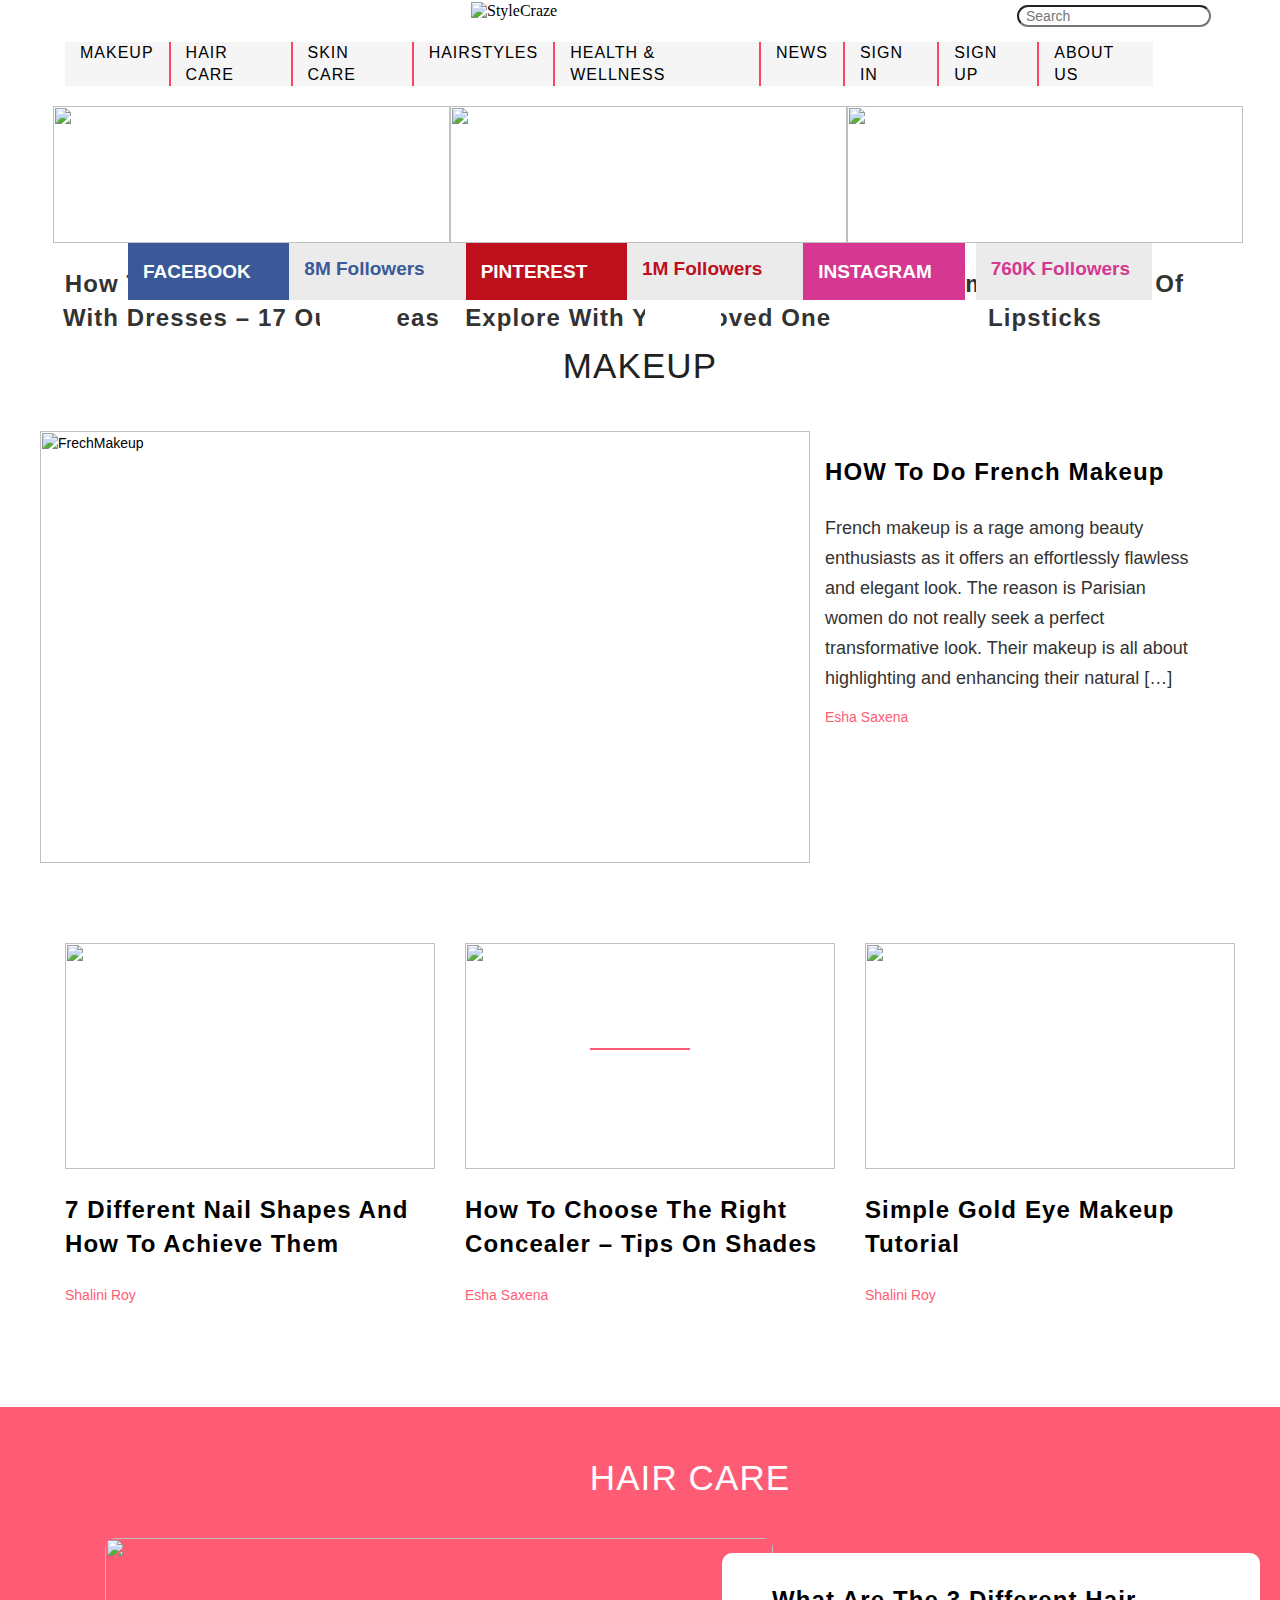
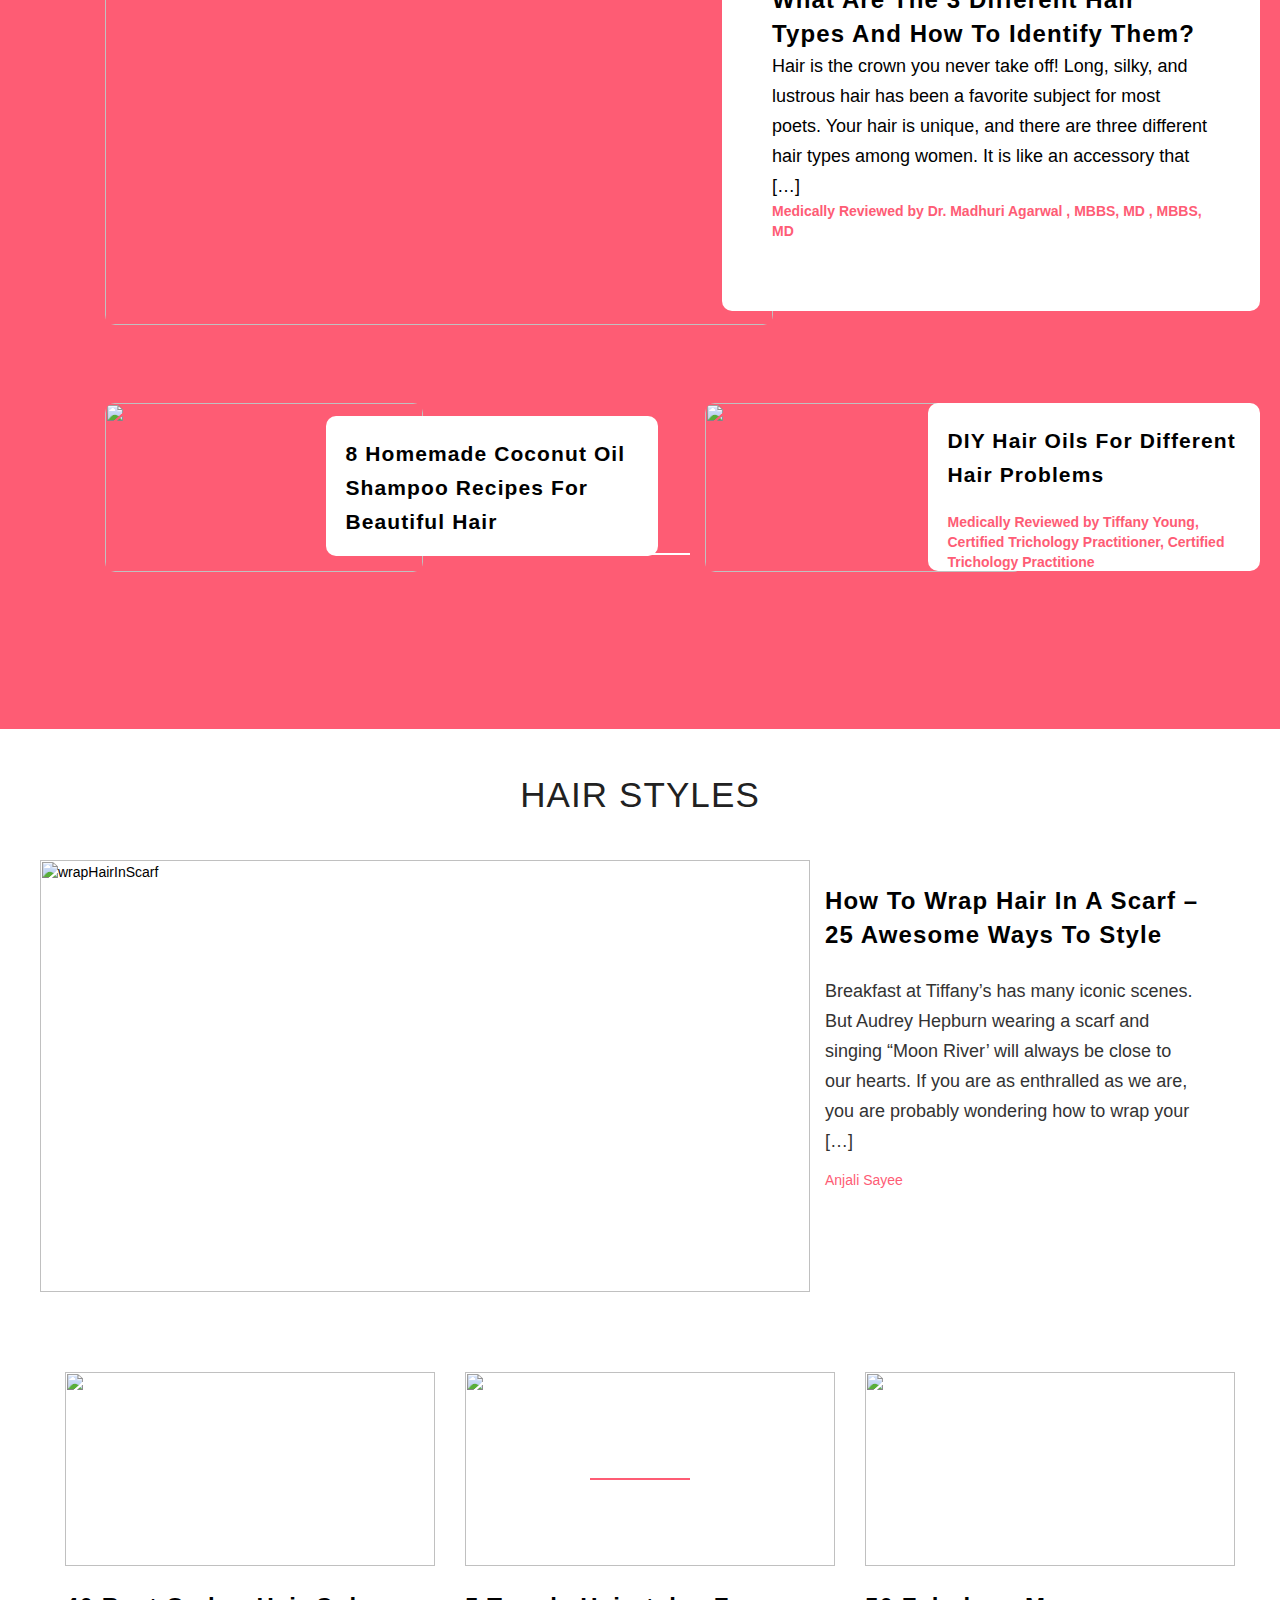
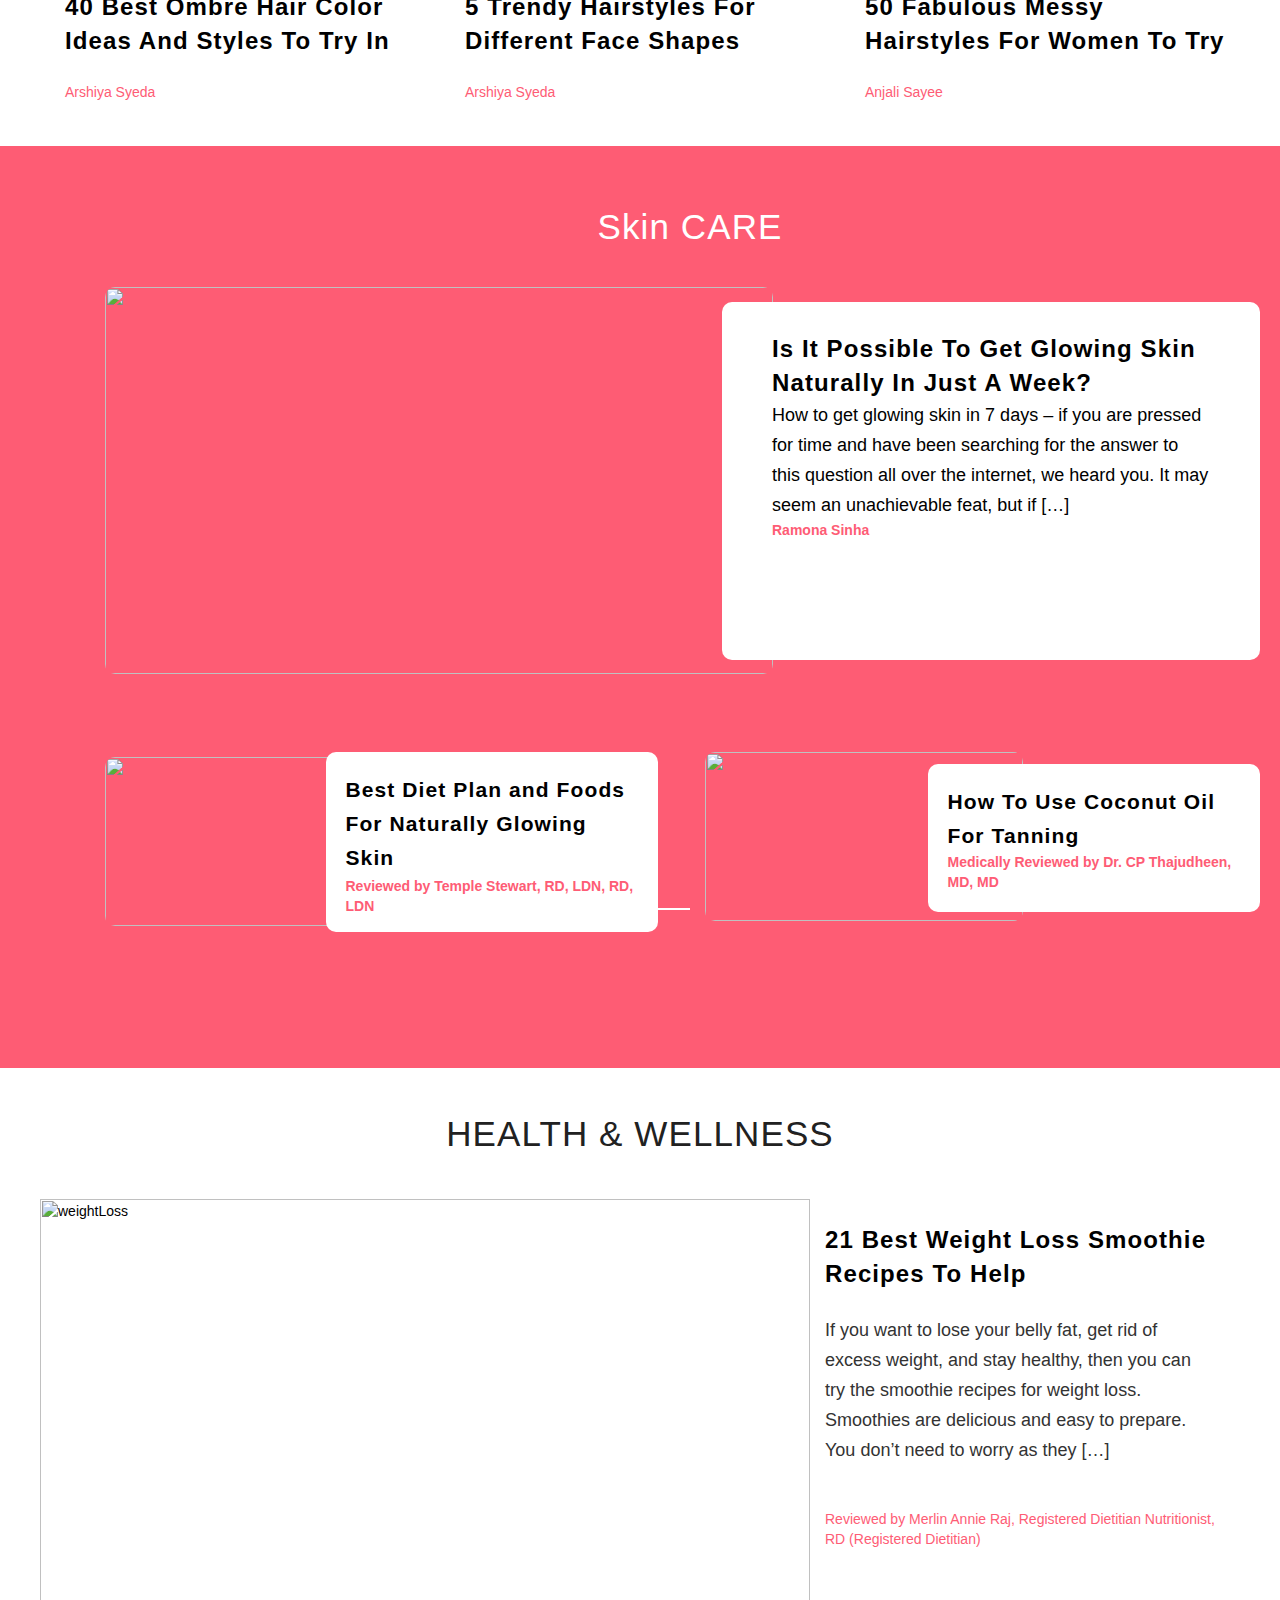
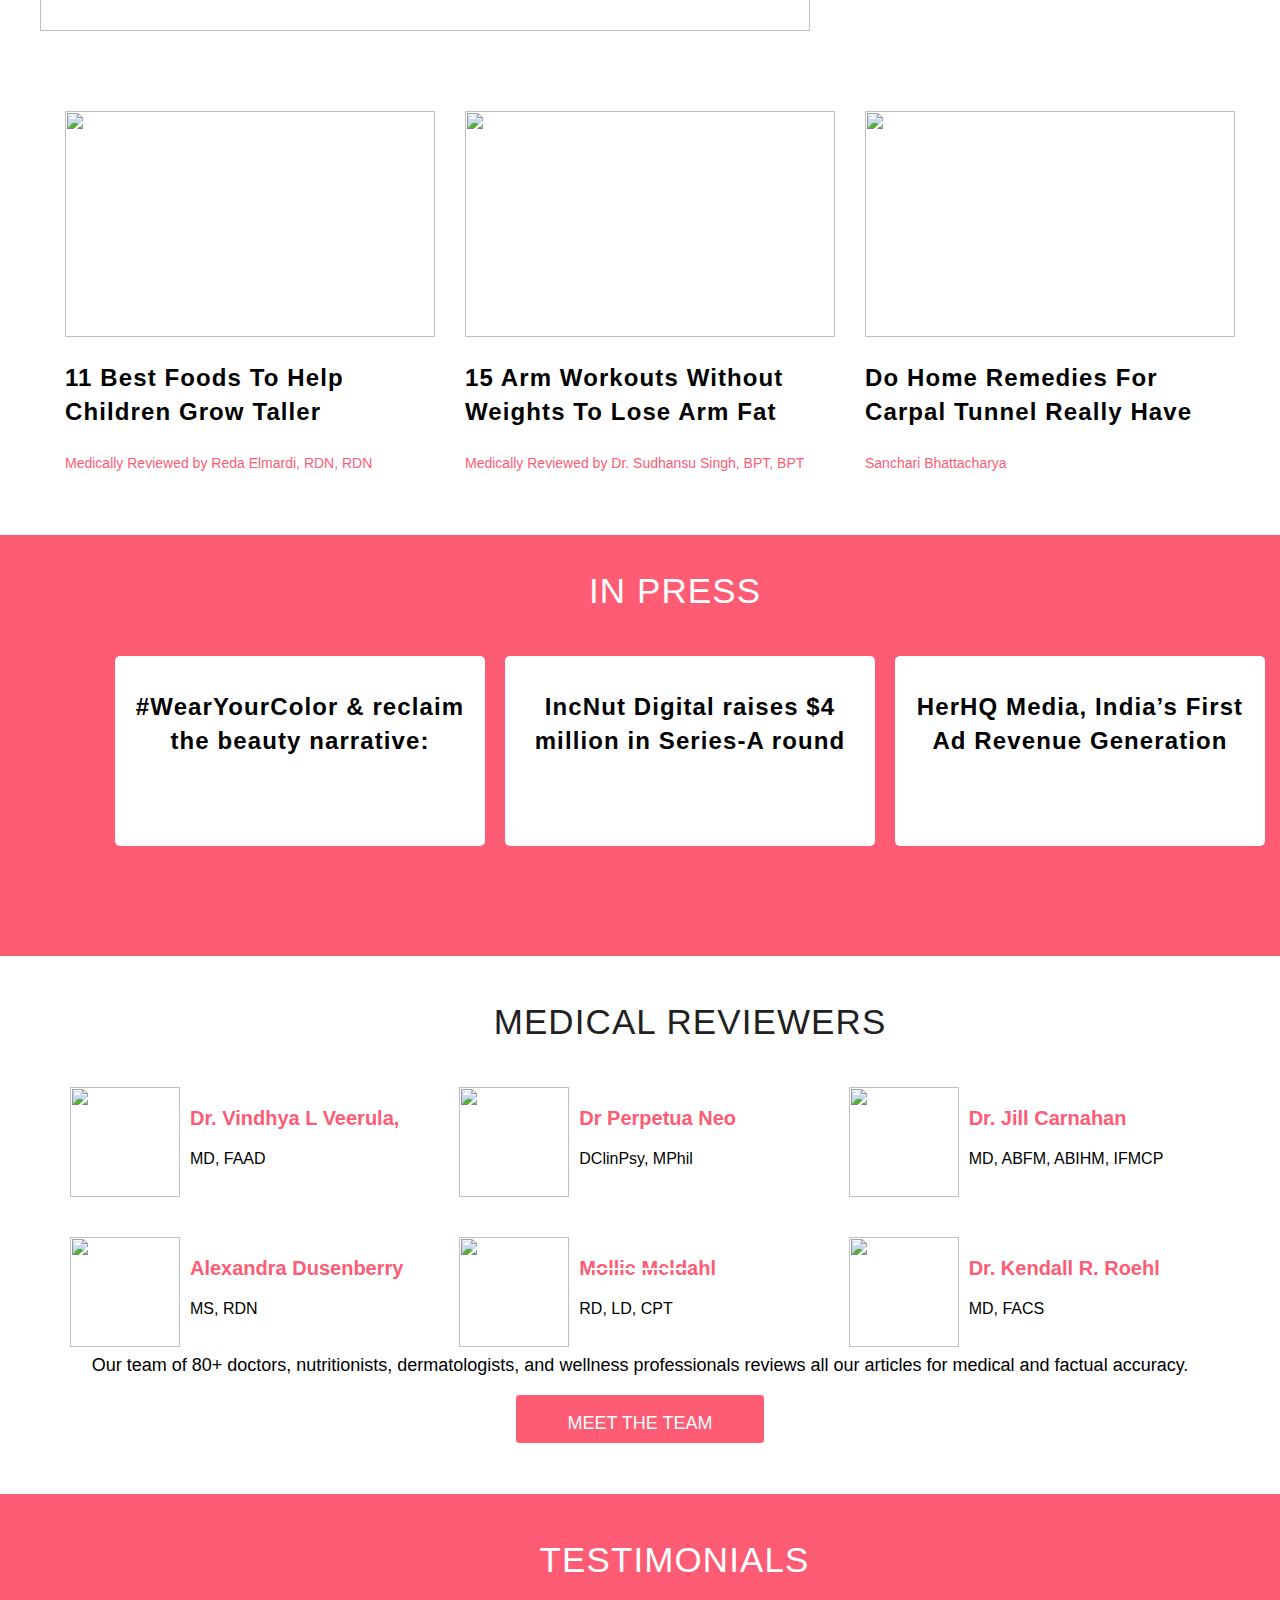
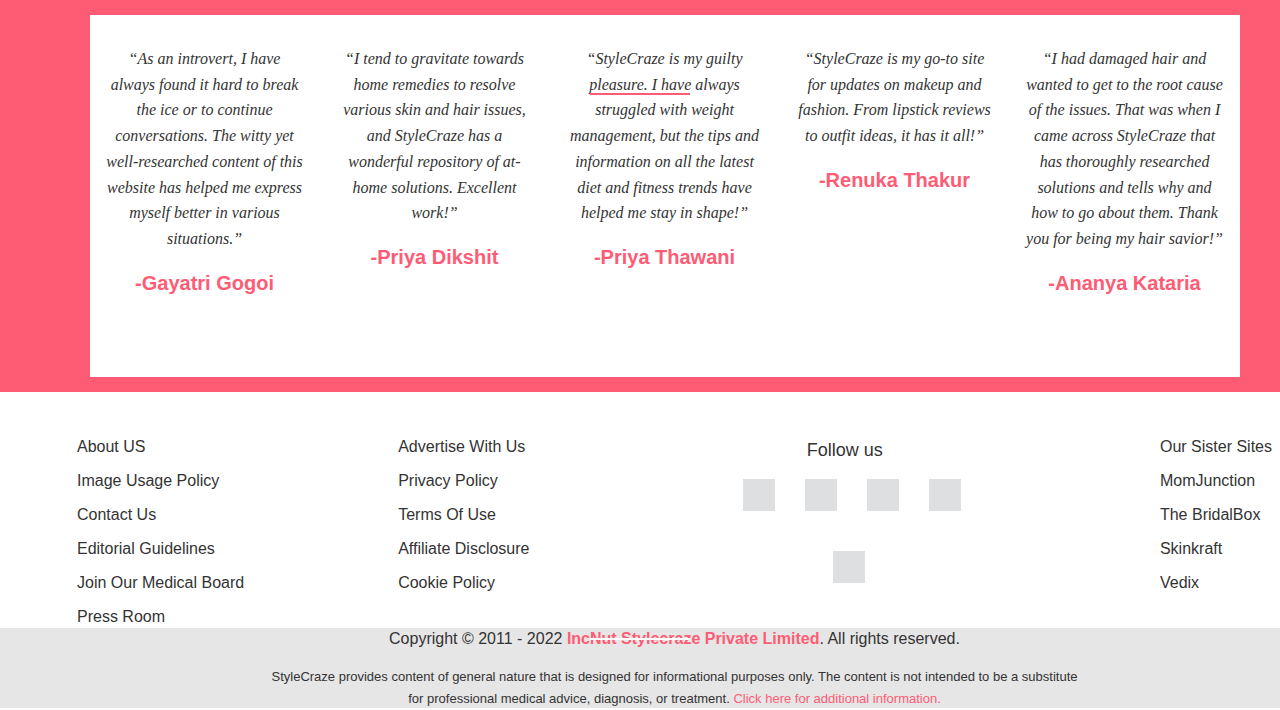
==== commit b8114aae: "added my project work" ====
--- a/Individual Project 1/index.html
+++ b/Individual Project 1/index.html
@@ -8,12 +8,16 @@
     
 </head>
 <body>
-  <div id="container">
-    <img src="https://cdn2.stylecraze.com/wp-content/themes/buddyboss-child/images/sc-logo.png" alt="StyleCraze">
-    <input type="search" placeholder="Search" aria-label="Search">
-    </div>  
-
-    <div id="ele"></div>
+    <div id="navbar">
+        <div id="container">
+            <img src="https://cdn2.stylecraze.com/wp-content/themes/buddyboss-child/images/sc-logo.png" alt="StyleCraze">
+            <input type="search" placeholder="Search" aria-label="Search">
+           
+            </div>  
+            <div id="ele"></div>
+    </div>
+ 
+    
     <div id="homeTopSection"></div>
     <!-- Social Media Part -->
     <div id="socialFollowing">
@@ -141,6 +145,80 @@
 
     </div>
 
+    <div id="inPress">
+        <div>
+            <div>IN PRESS</div>
+            <div> 
+                <div>
+                    <img src="https://cdn2.stylecraze.com/wp-content/uploads/2021/06/itv-logo-1-300x41.png.webp" alt="">
+                    <p>#WearYourColor & reclaim the beauty narrative:</p>
+                </div>
+                <div>
+                    <img src="https://cdn2.stylecraze.com/wp-content/uploads/2021/09/Hindu-300x71.png.webp" alt="">
+                    <p>IncNut Digital raises $4 million in Series-A round</p>
+                </div>
+                <div>
+                    <img src="https://cdn2.stylecraze.com/wp-content/uploads/2021/06/BW-logo-300x38.png.webp" alt="">
+                    <p>HerHQ Media, India’s First Ad Revenue Generation</p>
+                </div>
+            </div>
+        </div>
+    </div>
+    <div id="headerMedicalReviewers">MEDICAL REVIEWERS</div>
+    <div id="medicalReviewers">
+        
+    </div>
+    <p>Our team of 80+ doctors, nutritionists, dermatologists, and wellness professionals reviews all our articles for medical and factual accuracy.</p>
+     <button>MEET THE TEAM</button>
+   <div id="testimonials">
+<div>TESTIMONIALS</div>
+<div id="testimonialText">
+    
+</div>
+   </div>
+ <div id="footer">
+    <div>
+           <p>About US</p>
+           <p>Image Usage Policy</p>
+           <p>Contact Us</p>
+           <p>Editorial Guidelines</p>
+           <p>Join Our Medical Board</p>
+           <p>Press Room</p>
+        </div>
+        <div>
+                 <p>Advertise With Us</p>
+                <p>Privacy Policy</p>
+                <p>Terms Of Use</p>
+                <p>Affiliate Disclosure</p>
+                <p>Cookie Policy</p>
+            </div>
+      
+    
+    <div id="follow">
+        <p>Follow us</p>
+        <div>
+            <div> <img src="https://www.stylecraze.com/wp-content/themes/buddyboss-child/images/svg-image/facebook-f.svg" alt=""></div>
+            <div><img src="https://www.stylecraze.com/wp-content/themes/buddyboss-child/images/svg-image/pinterest-p.svg" alt=""></div>
+            <div> <img src="https://www.stylecraze.com/wp-content/themes/buddyboss-child/images/svg-image/twitter.svg" alt=""></div>
+            <div><img src="https://www.stylecraze.com/wp-content/themes/buddyboss-child/images/svg-image/instagram.svg" alt=""></div>
+            <div> <img src="https://www.stylecraze.com/wp-content/themes/buddyboss-child/images/svg-image/youtube.svg" alt=""></div>
+        </div>
+
+    </div>
+    <div>
+        <p>Our Sister Sites</p>
+        <p>MomJunction</p>
+        <p>The BridalBox</p>
+        <p>Skinkraft</p>
+        <p>Vedix</p>
+    </div>
+ </div>
+ <div id="copyRight">
+    <p>Copyright © 2011 - 2022 <span>IncNut Stylecraze Private Limited</span>. All rights reserved.</p> 
+    <p>StyleCraze provides content of general nature that is designed for informational purposes only. The content is not intended to be a substitute
+        for professional medical advice, diagnosis, or treatment. <span>Click here for additional information.</span></p> 
+ </div>
 </body>
-<script src="./Scripts/index.js"></script>
-</html>+
+</html>
+<script src="./Scripts/index.js"></script>--- a/Individual Project 1/Styles/index.css
+++ b/Individual Project 1/Styles/index.css
@@ -1,5 +1,12 @@
 body{
     margin: 0px;
+}
+/* Navbar  */
+#navbar{
+    position: sticky;
+    top:0;
+    z-index: 11;
+    background-color: #ffffff;
 }
 #container{
     display: flex;
@@ -14,6 +21,7 @@
     margin-top: 2px;
    margin-left: 407px;
    margin-right: auto;
+   cursor: pointer;
 }
 input[type="search"]{
       border-radius: 20px;
@@ -28,23 +36,96 @@
     justify-content: center;
     width: 85%;
     font-family: Poppins, Poppins-Hindi, sans-serif;
-    
+   
     margin-top: 10px;
     margin-left: 65px;
     font-size: 16px;
     font-weight: 500;
     letter-spacing: 1px;
     line-height: 22px;
+   
     
 }
 #ele>div{
     border-right: 2px solid rgb(252, 67, 98);
+    background-color:  #f5f5f5;
     padding-left: 15px;
     padding-right: 15px;
 }
+#ele>div:hover{
+ color:#FF5A78 ;
+ cursor: pointer;
+}
+
+#ele>div>div{
+    display: none;
+    width: 1080px;
+    height: 0px;
+    margin-top: 10px;
+    padding-left: 0px;
+    position: absolute;
+    top: 70;
+   left: 100;
+   z-index: 11;
+    background-color:#ffffff;
+   
+   
+    transition:height 0.2s ;
+    
+}
+
+#ele>div>div>div:first-child{
+    display: none;
+    justify-content: space-evenly;
+    background-color: #f5f5f5;
+    width:1060px;
+    height: 0px;
+    font-size: 14px;
+    color: #333333;
+    transition:height 0.2s ;
+   
+}
+#ele>div>div>div:first-child>div{
+    padding: 15px;
+}
+#ele>div>div>div:first-child>div:first-child{
+     margin-left: 20px;
+    background-color:#ffffff ;
+}
+#ele>div>div>div:last-child{
+    display: none;
+    gap: 10px;
+    width:1040px ;
+    height:0px;
+    margin: auto;
+    margin-top: 15px;
+    transition:height 0.2s ;
+    color: #777777;
+}
+#ele>div>div>div:last-child>div{
+    padding-left: 20px;
+}
+#ele>div>div>div:last-child>div>img{
+    width:140px ;
+    height: 160px;
+}
+#ele>div>div>div:last-child>div>p{
+    width: 140px;
+    height: 68px;
+    font-size: 14px;
+    font-family: Poppins, Poppins-Hindi, sans-serif;
+    line-height: 20px;
+    margin-top: 0px;
+}
+
+
+
+
 #ele>div:last-child{
     border:none;
 }
+
+/* Home Page Top-Section */
 #homeTopSection{
 display: flex;
 
@@ -127,9 +208,9 @@
     left: 320px;
     width: 76px;
     height: 99.87px;
-    z-index: 9;
+   
     background-color:#FFFFFF;
-    -webkit-transform: rotate(127deg);
+    
     box-sizing: border-box;
 }
 #socialFollowing>div:nth-child(5){
@@ -262,14 +343,14 @@
     width:100%;
     background-color: #fe5c74;
     height: 921.531px;
-
+    margin-top: 120px;
 }
 #hairCareSection>div:first-child{
     
 
 width: 1170px;
 margin: 0 90px 0 90px;
-padding: 0 15px 0 15px;
+padding: 10px 15px 0 15px;
 
 }
 #hairCareSection>div:first-child>p{
@@ -281,6 +362,7 @@
 text-decoration: none solid rgb(255, 255, 255);
 text-align: center;
 color: #FFFFFF;
+cursor: pointer;
 }
 #hairCareSection>div:first-child>p::after{
     content: "";
@@ -291,7 +373,7 @@
     bottom: 0;
     left: 0;
     right: 0;
-    margin: -1120px auto;
+    margin: -1255px auto;
   
 }
 #hairCareSection>div:first-child>img{
@@ -324,6 +406,7 @@
 font-weight: 700;
 letter-spacing: 1.1px;
 line-height: 34px;
+cursor: pointer;
 }
 #hairCareSection>div:first-child>div>div:nth-child(2){
     font-family: Poppins, Poppins-Hindi, sans-serif;
@@ -364,6 +447,10 @@
     height: 169.625px;
 width: 317.5px;
 border-radius: 10px;
+}
+#hairCareSection>div:last-child>div>img:hover{
+    transition: 0.5s;
+    opacity: 0.8;
 }
 #hairCareSection>div:last-child>div>div{
     height: 100px;
@@ -434,7 +521,7 @@
     left: 0;
     right: 0;
 
-   margin: -2090px auto;
+   margin: -2180px auto;
 
 }
 
@@ -496,7 +583,8 @@
 
 width: 1170px;
 margin: 0 90px 0 90px;
-padding: 0 15px 0 15px;
+padding: 20px 15px 0 15px;
+margin-top: 30px;
 
 }
 #skinCareSection>div:first-child>p{
@@ -508,6 +596,7 @@
 text-decoration: none solid rgb(255, 255, 255);
 text-align: center;
 color: #FFFFFF;
+cursor: pointer;
 }
 #skinCareSection>div:first-child>p::after{
     content: "";
@@ -518,7 +607,7 @@
     bottom: 0;
     left: 0;
     right: 0;
-    margin: -3070px auto;
+    margin: -3210px auto;
   
 }
 #skinCareSection>div:first-child>img{
@@ -551,6 +640,7 @@
 font-weight: 700;
 letter-spacing: 1.1px;
 line-height: 34px;
+cursor: pointer;
 }
 #skinCareSection>div:first-child>div>div:nth-child(2){
     font-family: Poppins, Poppins-Hindi, sans-serif;
@@ -592,6 +682,10 @@
 width: 317.5px;
 
 border-radius: 10px;
+}
+#skinCareSection>div:last-child>div>img:hover{
+    opacity: 0.8;
+    transition: 0.5s;
 }
 #skinCareSection>div:last-child>div>div{
     height: 140px;
@@ -661,21 +755,315 @@
 }
 
 /* Health and WellNess Section */
-#skinCareSection+div>h1::after{
-    
-}
-
-
-
-
-
-
-
-
-
-
-
-
-
-
-
+
+/* In Press Section */
+#inPress{
+    height: 421px;
+    width: 1349px;
+    background-color:  #FE5C74;
+    margin-top: 80px;
+}
+#inPress>div{
+    height: 421px;
+width: 1170px;
+margin: 0px 90px 0 90px;
+padding: 30px 15px 0 15px;
+}
+#inPress>div>div:first-child{
+    height: 51px;
+width: 1140px;
+margin: 40px 0 40px 0;
+font-family: Poppins, Poppins-Hindi, sans-serif;
+font-size: 35px;
+font-weight: 500;
+letter-spacing: 1.1px;
+line-height: 51px;
+color: white;
+text-align: center;
+margin-top:0px;
+cursor: pointer;
+}
+#inPress>div>div:first-child::after{
+    content: "";
+    height: 2px;
+    width: 100px;
+    background-color:white;
+    position: absolute;
+    bottom: 0;
+    left: 0;
+    right: 0;
+    margin: -5170px auto;
+}
+#inPress>div>div:last-child{
+    display: flex;
+    width: 1150;
+    gap:20px;
+    margin: auto;
+
+}
+#inPress img:hover{
+  opacity: 0.8;
+  transition: 0.5s;
+}
+#inPress>div>div:last-child>div{
+    background-color: white;
+    height: 170px;
+width: 370px;
+margin: 0 0 20px 0;
+padding: 10px 10px 10px 10px;
+border-radius: 5px;
+
+}
+#inPress>div>div:last-child>div>p{
+    font-family: Poppins, Poppins-Hindi, sans-serif;
+font-size: 24px;
+font-weight: 700;
+letter-spacing: 1.1px;
+line-height: 34px;
+text-align: center;
+cursor: pointer;
+}
+
+#headerMedicalReviewers{
+    font-family: Poppins, Poppins-Hindi, sans-serif;
+font-size: 35px;
+font-weight: 500;
+letter-spacing: 1.1px;
+line-height: 51px;
+    height: 51px;
+width: 1140px;
+margin: 40px;
+margin-left: 120px;
+text-align: center;
+color: #212121;
+
+}
+#headerMedicalReviewers::after{
+    content: "";
+    height: 2px;
+    width: 100px;
+    background-color:#FE5C74;
+    position: absolute;
+    bottom: 0;
+    left: 0;
+    right: 0;
+    margin: -5595px auto;
+}
+
+
+
+
+#medicalReviewers{
+    display: grid;
+    grid-template-columns: repeat(3,1fr);
+    gap: 20px 20px;
+    height: 250px;
+    width: 1140px;
+    padding: 0 10px 0 10px;
+margin:auto;
+margin-top: 40px;
+
+}
+#medicalReviewers>div>img{
+    height: 110px;
+    width: 110px;
+    cursor: pointer;
+}
+#medicalReviewers>div>div{
+    height: 110px;
+    width: 249.328px;
+    margin-top: -110px;
+    margin-left: 120px;
+    
+    font-family: Poppins, Poppins-Hindi, sans-serif;
+}
+#medicalReviewers>div>div>p:first-child{
+   
+    font-size: 20px;
+    font-weight: 600;
+    color: #FE5C75;
+    cursor: pointer;
+}
+#medicalReviewers>div>div>p:last-child{
+font-size: 16px;
+cursor: pointer;
+}
+#medicalReviewers+p{
+    text-align: center;
+    font-family: Poppins, Poppins-Hindi, sans-serif;
+    font-size: 18px;
+    font-weight: 100;
+}
+#medicalReviewers+p+button{
+    display: block;
+    height: 50px;
+    color:FFFFFF ;
+width: 250px;
+border: 1px solid  #FFFFFF;
+padding: 16px 16px 16px 16px;
+background-color:  #FE5C75;
+font-family: Poppins, Poppins-Hindi, sans-serif;
+font-size: 18px;
+line-height: 25.7143px;
+text-align: center;
+margin: auto;
+border-radius: 4px;
+cursor: pointer;
+}
+#testimonials{
+    
+width: 1349px;
+background-color: #FE5C74;
+margin-top: 50px;
+padding-top: 40px;
+}
+#testimonials>div:first-child{
+    height: 51px;
+    width: 1140px;
+   
+    font-family: Poppins, Poppins-Hindi, sans-serif;
+font-size: 35px;
+font-weight: 500;
+letter-spacing: 1.1px;
+line-height: 51px;
+text-align: center;
+color: white;
+margin: auto;
+cursor: pointer;
+}
+#testimonials>div:first-child::after{
+    content: "";
+    height: 2px;
+    width: 100px;
+    background-color:white;
+    position: absolute;
+    bottom: 0;
+    left: 0;
+    right: 0;
+    margin: -6140px auto;
+}
+
+
+#testimonials>div:last-child{
+    display: flex;
+    height: 377.031px;
+width: 1170px;
+padding: 0 15px 0px 15px;
+margin: auto;
+margin-top: 30px;
+
+}
+#testimonialText>div{
+    height: 332.031px;
+width: 200px;
+padding: 15px 15px 15px 15px;
+background-color: white;
+color: #333333;
+}
+#testimonialText>div>p:first-child{
+    font-family: poppins;
+font-size: 16px;
+font-style: italic;
+line-height: 25.7143px;
+text-align: center;
+
+
+cursor: pointer;
+}
+#testimonialText>div>p:last-child{
+    font-family: Poppins, Poppins-Hindi, sans-serif;
+    font-size: 20px;
+    font-weight: 700;
+    color:  #FE5C75;
+    text-align: center;
+}
+#footer{
+    display: flex;
+    height: 190px;
+width: 1349px;
+justify-content: space-around;
+color: #333333;
+margin-top: 30px;
+font-family: Poppins, Poppins-Hindi, sans-serif;
+
+}
+
+#follow>p{
+
+    font-size: 18px;
+    font-weight: 500;
+    text-align: center;
+}
+#follow>div{
+    display: flex;
+    flex-wrap: wrap;
+    gap: 30px;
+    height: 114px;
+width: 262.5px;
+margin-left: 60px;
+}
+#footer>div:nth-child(1)>p:hover,#footer>div:nth-child(2)>p:hover,#footer>div:nth-child(4)>p:hover{
+cursor: pointer;
+color: blue;
+text-decoration: underline;
+}
+#follow>div>div{
+    width:32px;
+    height: 32px;
+    background-color: #DEDFE1;
+}
+#follow>div>div>img{
+    display: block;
+    width: 15px;
+    height: 15px;
+    margin: auto;
+    margin-top: 8px;
+    cursor: pointer;
+}
+#follow>div>div:last-child{
+    margin-left: 90px;
+}
+#copyRight{
+    height: 80px;
+width: 1349px;
+background-color: #E6E6E6;
+color:  #333333;
+}
+
+#copyRight>p:first-child{
+    font-family: Poppins, Poppins-Hindi, sans-serif;
+font-size: 16px;
+line-height: 22px;
+text-align: center;
+}
+#copyRight>p:first-child>span{
+    font-weight: 700;
+    color: #FE5C74;
+}
+#copyRight>p:last-child{
+    
+    font-family: Poppins, Poppins-Hindi, sans-serif;
+    font-size: 13px;
+    line-height: 22px;
+    width: 822px;
+    margin: auto;
+    text-align: center;
+}
+#copyRight>p:last-child>span{
+    color: #FE5C74;
+    cursor: pointer;
+    
+}
+#copyRight>p:last-child>span:hover{
+    text-decoration: underline;
+}
+
+
+
+
+
+
+
+
+
+
